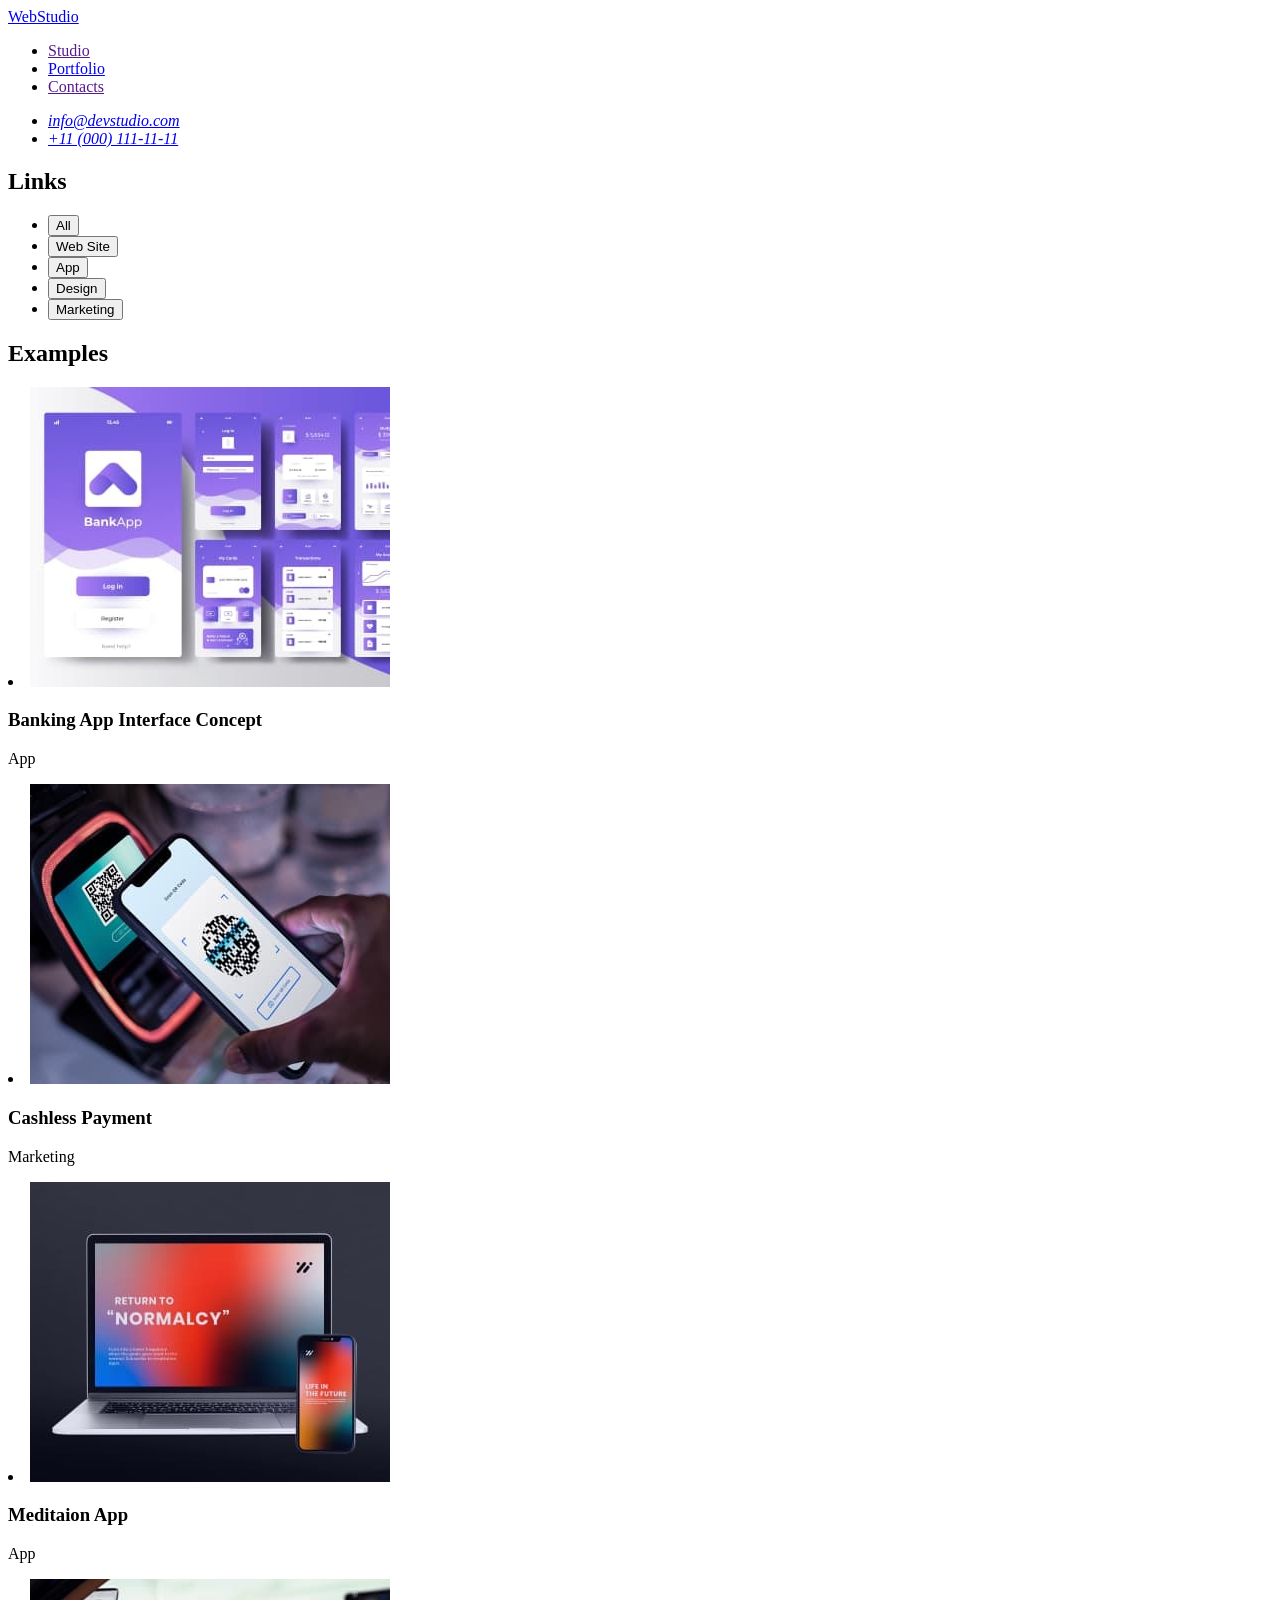
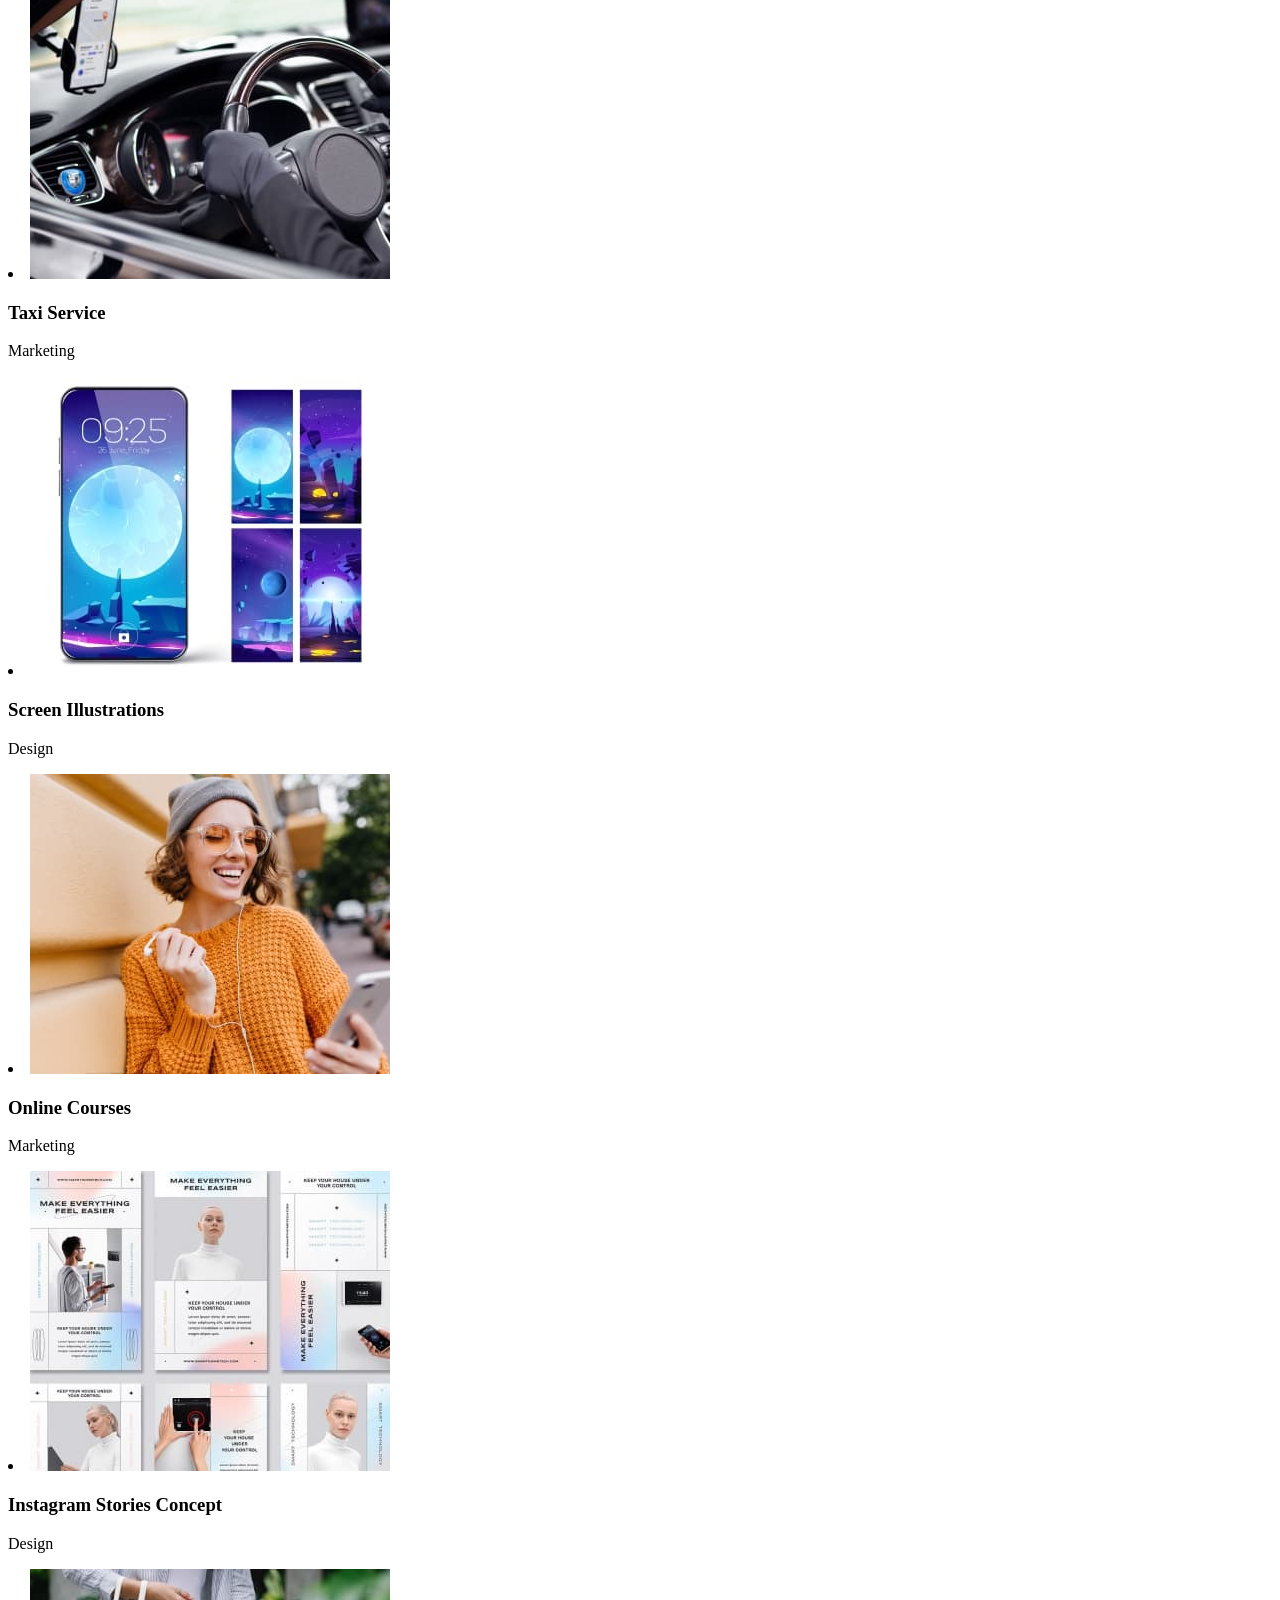
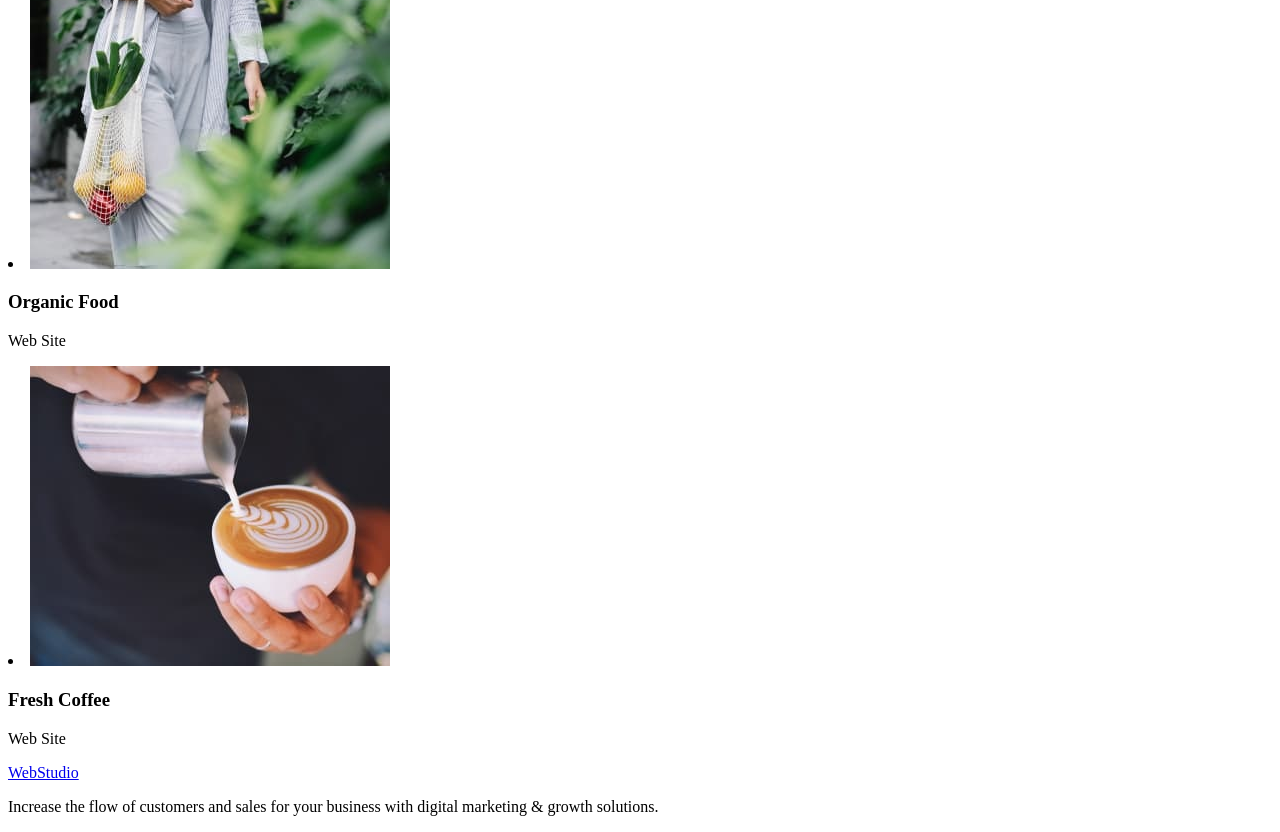
==== portfolio.html @ 3d6e0c57 "htmldone2" ====
<!DOCTYPE html>
<html lang="en">

<head>
    <meta charset="UTF-8">
    <meta http-equiv="X-UA-Compatible" content="IE=edge">
    <meta name="viewport" content="width=device-width, initial-scale=1.0">
    <title>portfolio</title>
    <link rel="stylesheet" href="./css/styles.css">
</head>

<body>
    <header>

        <nav>
            <a href="./index.html">WebStudio</a>
            <ul>
                <li><a href="">Studio</a></li>
                <li><a href="./portfolio.html">Portfolio</a></li>
                <li><a href="">Contacts</a></li>
            </ul>
        </nav>
        <address>
            <ul>
                <li><a href="mailto:info@devstudio.com">info@devstudio.com</a></li>
                <li><a href="tel:+110001111111">+11 (000) 111-11-11</a></li>
            </ul>
        </address>

    </header>

    <main>
        <!-- links  -->
        <section>
            <h1>Links</h1>
            <ul> 
                <li><button type="button">All</button></li>
                <li><button type="button">Web Site</button></li>
                <li><button type="button">App</button></li>
                <li><button type="button">Design</button></li>
                <li><button type="button">Marketing</button></li>


            </ul>
        </section>

        <section>
            <h2>Examples</h2>
            <li><a href=""><img src="./images/portfolio1.jpg" alt="App" width="360"></a>
                <h3>Banking App Interface Concept</h3>
                <p>App</p>
            </li>
            <li><a href=""><img src="./images/portfolio2.jpg" alt="Marketing" width="360"></a>
                <h3>Cashless Payment</h3>
                <p>Marketing</p>

            </li>
            <li><a href=""><img src="./images/portfolio3.jpg" alt="App laptop" width="360"></a>
                <h3>Meditaion App</h3>
                <p>App</p>

            </li>
            <li><a href=""><img src="./images/portfolio4.jpg" alt="Marketing" width="360"></a>
                <h3>Taxi Service</h3>
                <p>Marketing</p>

            </li>
            <li><a href=""><img src="./images/portfolio5.jpg" alt="Design" width="360"></a>
                <h3>Screen Illustrations</h3>
                <p>Design</p>

            </li>
            <li><a href=""><img src="./images/portfolio6.jpg" alt="Marketing" width="360"></a>
                <h3>Online Courses</h3>
                <p>Marketing</p>

            </li>
            <li><a href=""><img src="./images/portfolio7.jpg" alt="Design" width="360"></a>
                <h3>Instagram Stories Concept</h3>
                <p>Design</p>

            </li>
            <li><a href=""><img src="./images/portfolio8.jpg" alt="Web Site" width="360"></a>
                <h3>Organic Food</h3>
                <p>Web Site</p>

            </li>
            <li><a href=""><img src="./images/portfolio9.jpg" alt="Web Site" width="360"></a>
                <h3>Fresh Coffee</h3>
                <p>Web Site</p>

            </li>
        </section>
    </main>
    <footer>
        <a href="./index.html">WebStudio</a>
        <p>Increase the flow of customers and sales for your business with digital marketing & growth solutions.</p>
    </footer>
</body>

</html>
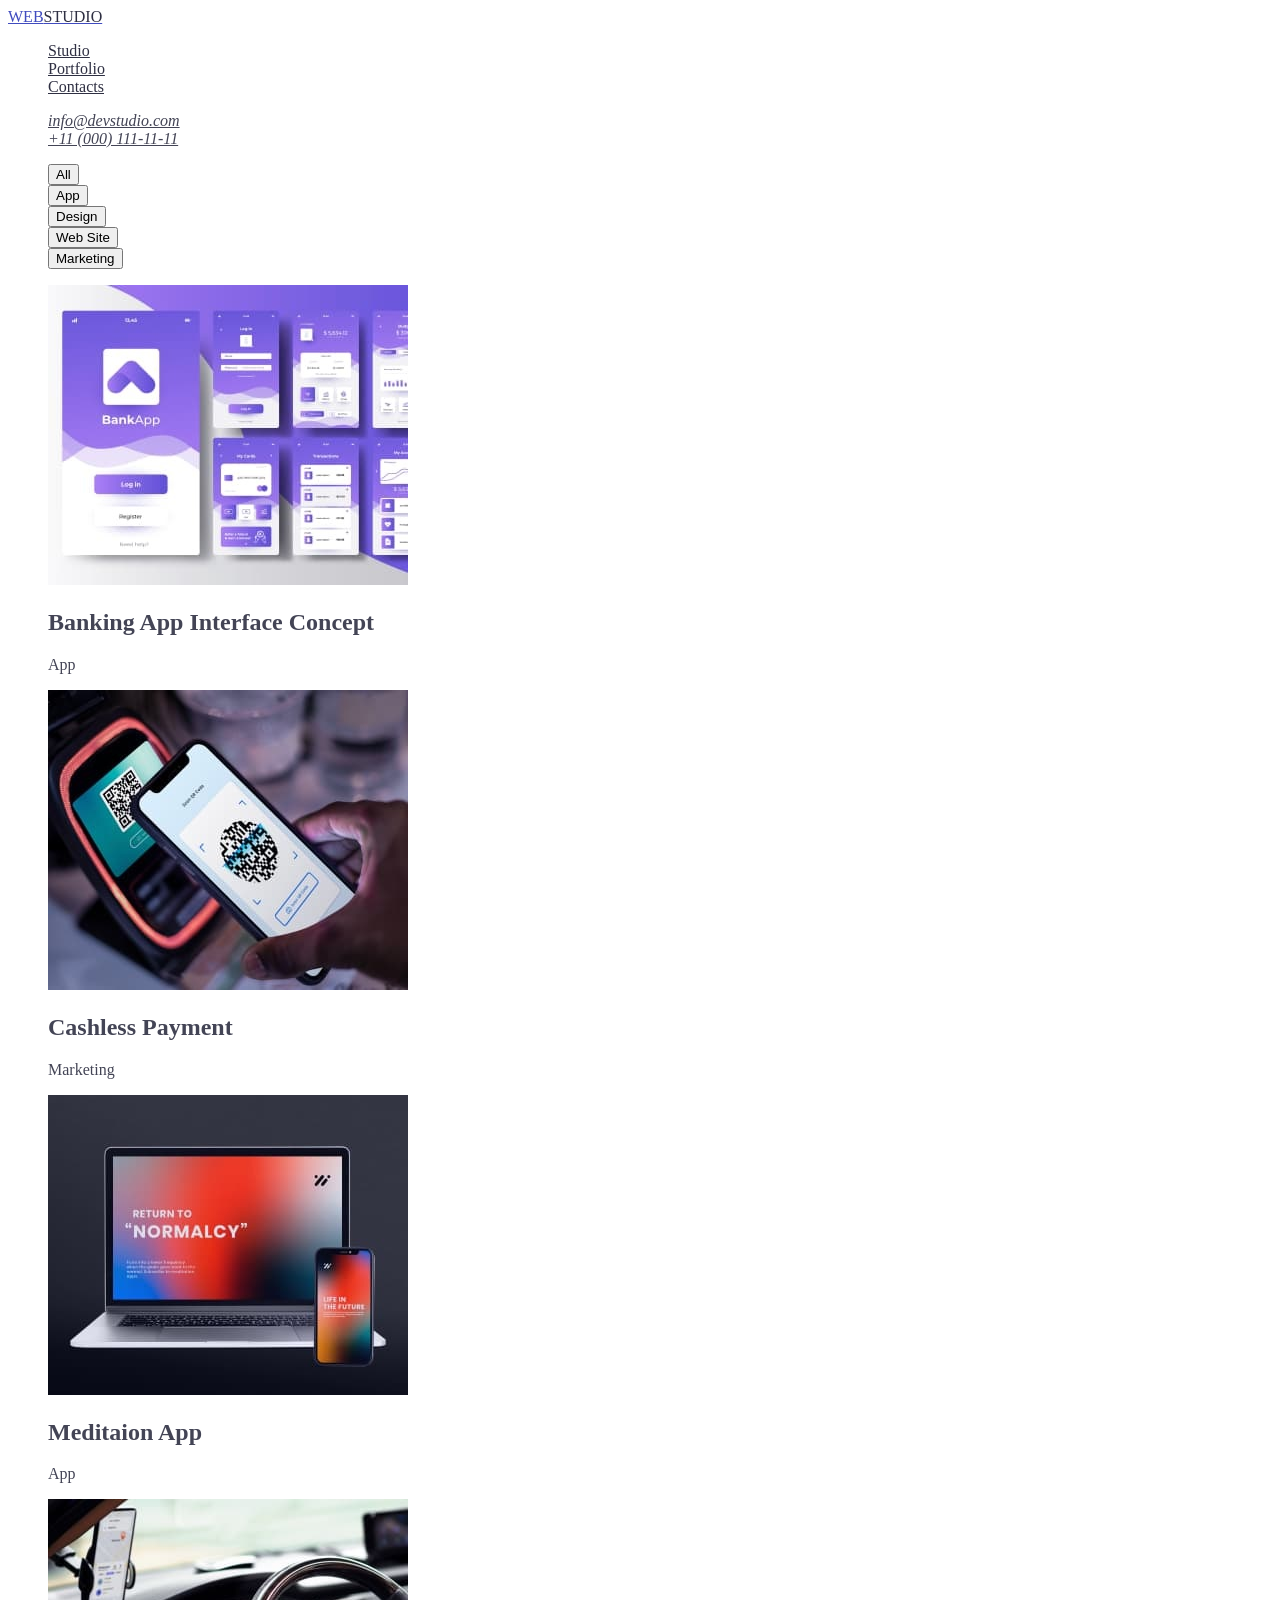
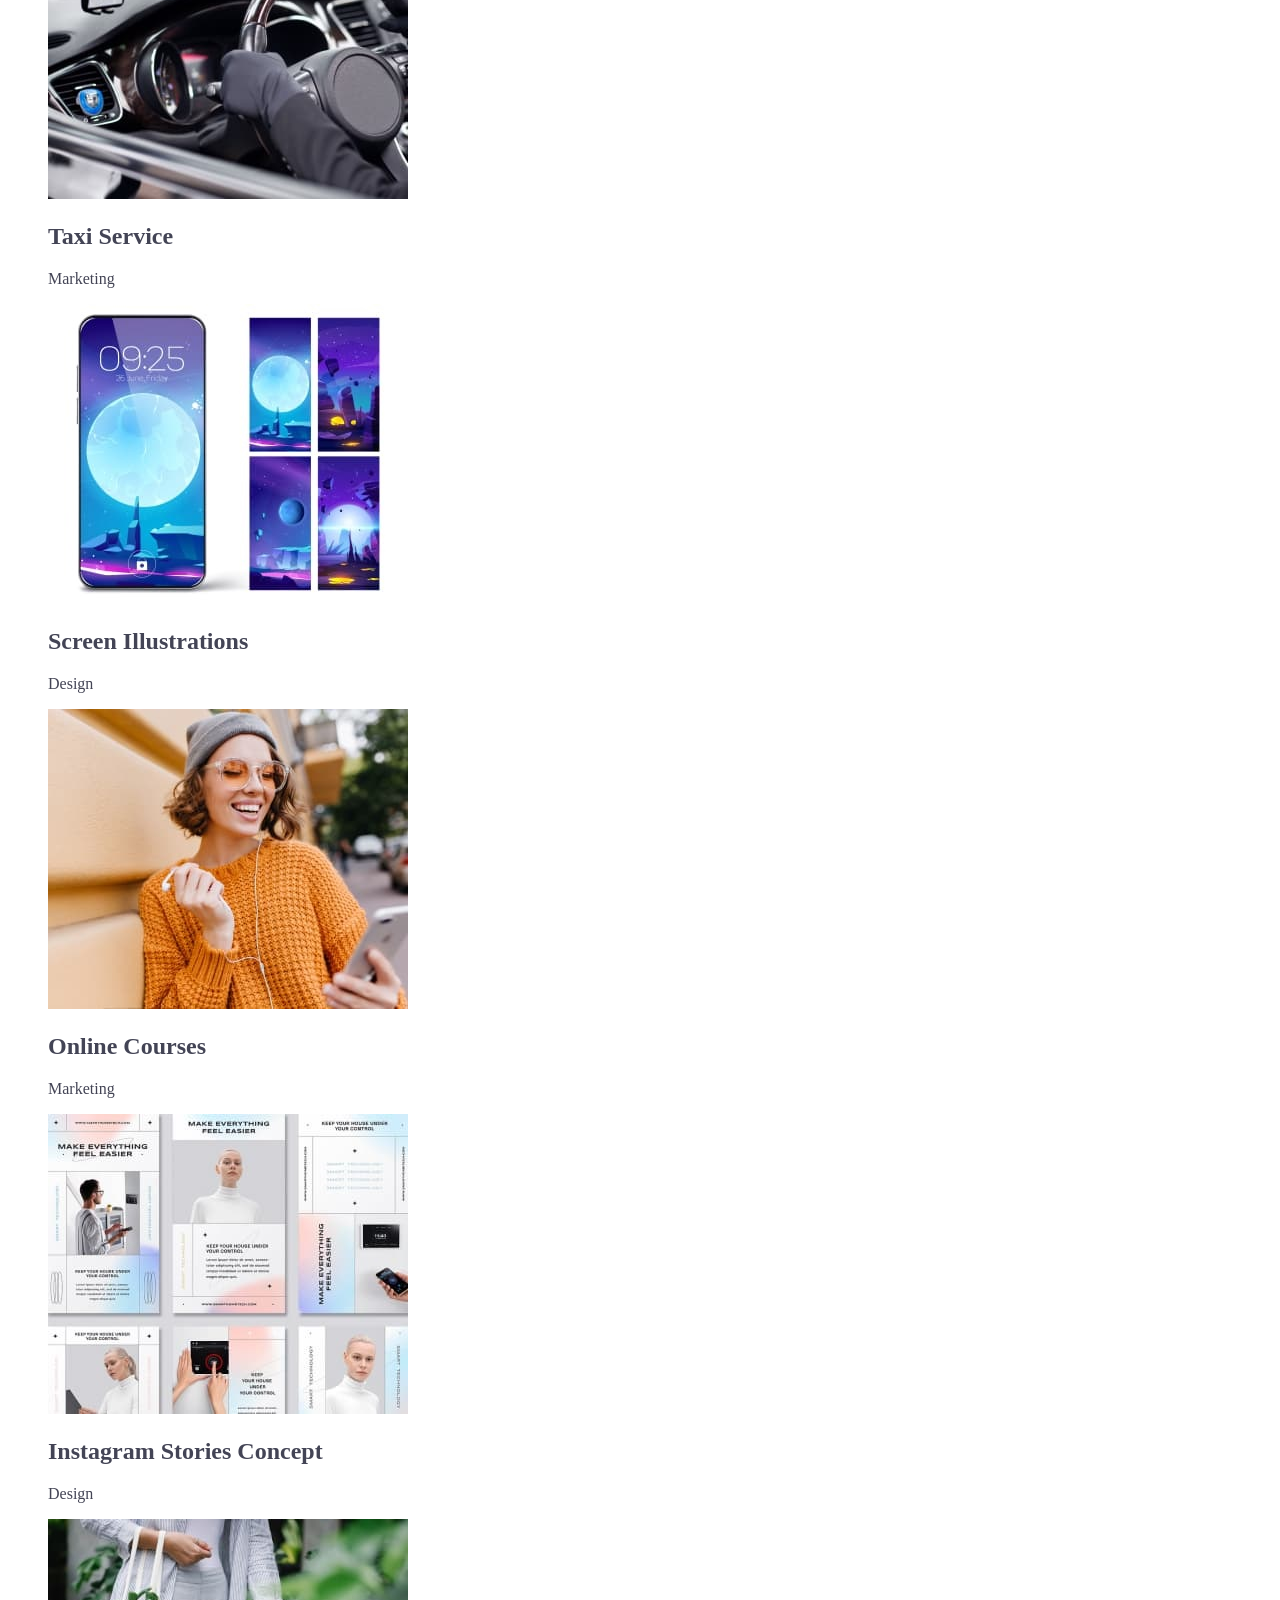
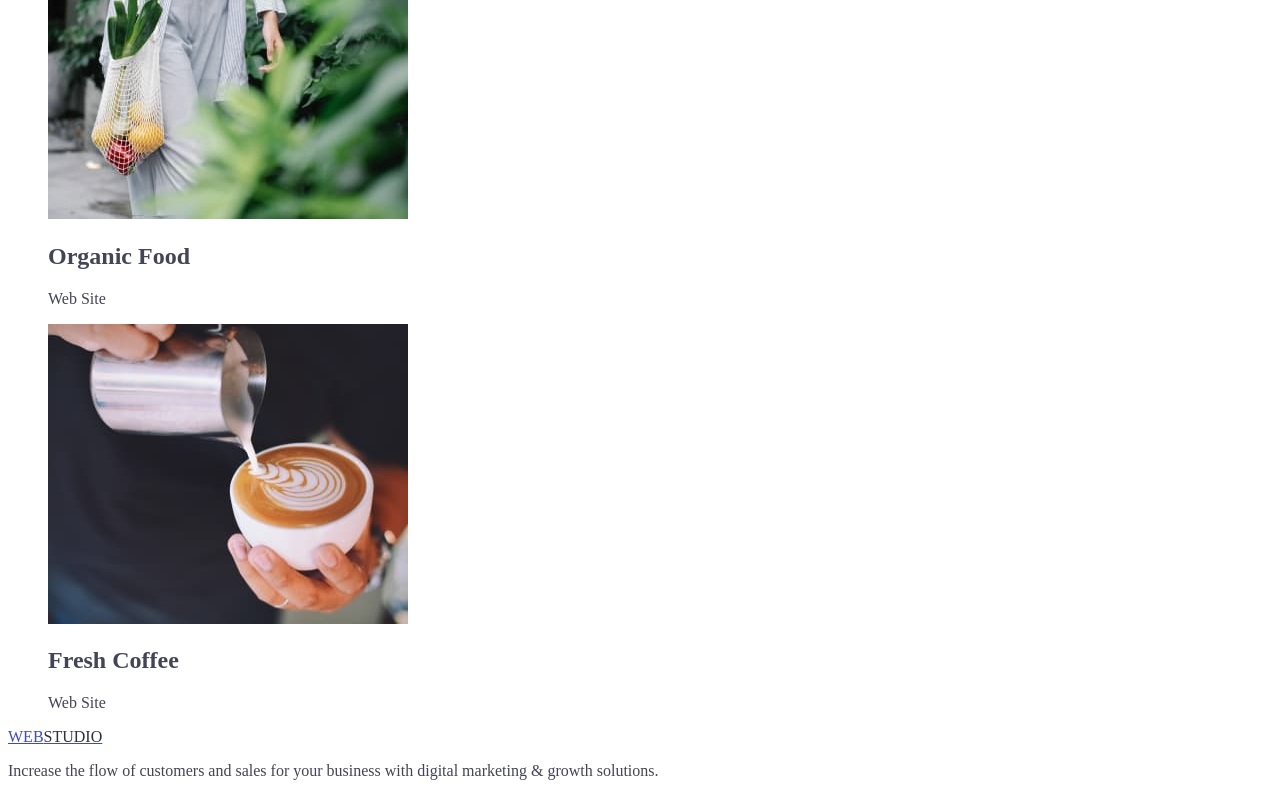
==== commit ed4cdb16: "comit1" ====
--- a/portfolio.html
+++ b/portfolio.html
@@ -12,88 +12,87 @@
 <body>
     <header>
 
-        <nav>
-            <a href="./index.html">WebStudio</a>
-            <ul>
-                <li><a href="">Studio</a></li>
-                <li><a href="./portfolio.html">Portfolio</a></li>
-                <li><a href="">Contacts</a></li>
+        <nav class="navi">
+            <a class="logo" href="./index.html">WEB<span>STUDIO</span> </a>
+            <ul class="navi-item">
+                <li><a class="link" href="">Studio</a></li>
+
+                <li><a class="link" href="./portfolio.html">Portfolio</a></li>
+                <li><a class="link" href="">Contacts</a></li>
             </ul>
         </nav>
-        <address>
+        <address class="nav-adres">
             <ul>
-                <li><a href="mailto:info@devstudio.com">info@devstudio.com</a></li>
-                <li><a href="tel:+110001111111">+11 (000) 111-11-11</a></li>
+                <li><a class="adres" href="mailto:info@devstudio.com">info@devstudio.com</a></li>
+                <li><a class="adres" href="tel:+110001111111">+11 (000) 111-11-11</a></li>
             </ul>
         </address>
 
     </header>
 
     <main>
-        <!-- links  -->
+
         <section>
-            <h1>Links</h1>
-            <ul> 
-                <li><button type="button">All</button></li>
-                <li><button type="button">Web Site</button></li>
-                <li><button type="button">App</button></li>
-                <li><button type="button">Design</button></li>
-                <li><button type="button">Marketing</button></li>
+            <h1 hidden>Links</h1>
+            <ul>
+                <li><button class="buttom" type="button">All</button></li>
+                <li><button class="buttom" type="button">App</button></li>
+                <li><button class="buttom" type="button">Design</button></li>
+                <li><button class="buttom" type="button">Web Site</button></li>
+                <li><button class="buttom" type="button">Marketing</button></li>
+            </ul>
 
 
+
+            <ul>
+                <li><a href=""><img src="./images/portfolio1.jpg" alt="App" width="360"></a>
+                    <h2>Banking App Interface Concept</h2>
+                    <p>App</p>
+                </li>
+                <li><a href=""><img src="./images/portfolio2.jpg" alt="Marketing" width="360"></a>
+                    <h2>Cashless Payment</h2>
+                    <p>Marketing</p>
+
+                </li>
+                <li><a href=""><img src="./images/portfolio3.jpg" alt="App laptop" width="360"></a>
+                    <h2>Meditaion App</h2>
+                    <p>App</p>
+
+                </li>
+                <li><a href=""><img src="./images/portfolio4.jpg" alt="Marketing" width="360"></a>
+                    <h2>Taxi Service</h2>
+                    <p>Marketing</p>
+
+                </li>
+                <li><a href=""><img src="./images/portfolio5.jpg" alt="Design" width="360"></a>
+                    <h2>Screen Illustrations</h2>
+                    <p>Design</p>
+
+                </li>
+                <li><a href=""><img src="./images/portfolio6.jpg" alt="Marketing" width="360"></a>
+                    <h2>Online Courses</h2>
+                    <p>Marketing</p>
+
+                </li>
+                <li><a href=""><img src="./images/portfolio7.jpg" alt="Design" width="360"></a>
+                    <h2>Instagram Stories Concept</h2>
+                    <p>Design</p>
+
+                </li>
+                <li><a href=""><img src="./images/portfolio8.jpg" alt="Web Site" width="360"></a>
+                    <h2>Organic Food</h2>
+                    <p>Web Site</p>
+
+                </li>
+                <li><a href=""><img src="./images/portfolio9.jpg" alt="Web Site" width="360"></a>
+                    <h2>Fresh Coffee</h2>
+                    <p>Web Site</p>
+
+                </li>
             </ul>
-        </section>
-
-        <section>
-            <h2>Examples</h2>
-            <li><a href=""><img src="./images/portfolio1.jpg" alt="App" width="360"></a>
-                <h3>Banking App Interface Concept</h3>
-                <p>App</p>
-            </li>
-            <li><a href=""><img src="./images/portfolio2.jpg" alt="Marketing" width="360"></a>
-                <h3>Cashless Payment</h3>
-                <p>Marketing</p>
-
-            </li>
-            <li><a href=""><img src="./images/portfolio3.jpg" alt="App laptop" width="360"></a>
-                <h3>Meditaion App</h3>
-                <p>App</p>
-
-            </li>
-            <li><a href=""><img src="./images/portfolio4.jpg" alt="Marketing" width="360"></a>
-                <h3>Taxi Service</h3>
-                <p>Marketing</p>
-
-            </li>
-            <li><a href=""><img src="./images/portfolio5.jpg" alt="Design" width="360"></a>
-                <h3>Screen Illustrations</h3>
-                <p>Design</p>
-
-            </li>
-            <li><a href=""><img src="./images/portfolio6.jpg" alt="Marketing" width="360"></a>
-                <h3>Online Courses</h3>
-                <p>Marketing</p>
-
-            </li>
-            <li><a href=""><img src="./images/portfolio7.jpg" alt="Design" width="360"></a>
-                <h3>Instagram Stories Concept</h3>
-                <p>Design</p>
-
-            </li>
-            <li><a href=""><img src="./images/portfolio8.jpg" alt="Web Site" width="360"></a>
-                <h3>Organic Food</h3>
-                <p>Web Site</p>
-
-            </li>
-            <li><a href=""><img src="./images/portfolio9.jpg" alt="Web Site" width="360"></a>
-                <h3>Fresh Coffee</h3>
-                <p>Web Site</p>
-
-            </li>
-        </section>
     </main>
     <footer>
-        <a href="./index.html">WebStudio</a>
+        <a class="logo" href="./index.html">WEB<span>STUDIO</span> </a>
         <p>Increase the flow of customers and sales for your business with digital marketing & growth solutions.</p>
     </footer>
 </body>
--- a/css/styles.css
+++ b/css/styles.css
@@ -0,0 +1,34 @@
+/* <!-- цвет синий главный #404BBF --> */
+/* цвет черный главный #2E2F42 */
+
+body{
+    color: #434455;
+}
+.link {
+    color: #2E2F42;
+}
+.link:hover,
+.link:focus {
+    color:  #4D5AE5;
+}
+li {
+    list-style-type: none;
+}
+.adres:hover,
+.adres:focus{
+    color: #4D5AE5;
+}
+.adres{
+    color: #434455;
+}
+span{
+    color: #2E2F42;
+}
+.logo{
+    color: #404BBF;
+}
+
+.buttom:focus{
+    color: #4D5AE5;
+    cursor: pointer;
+}
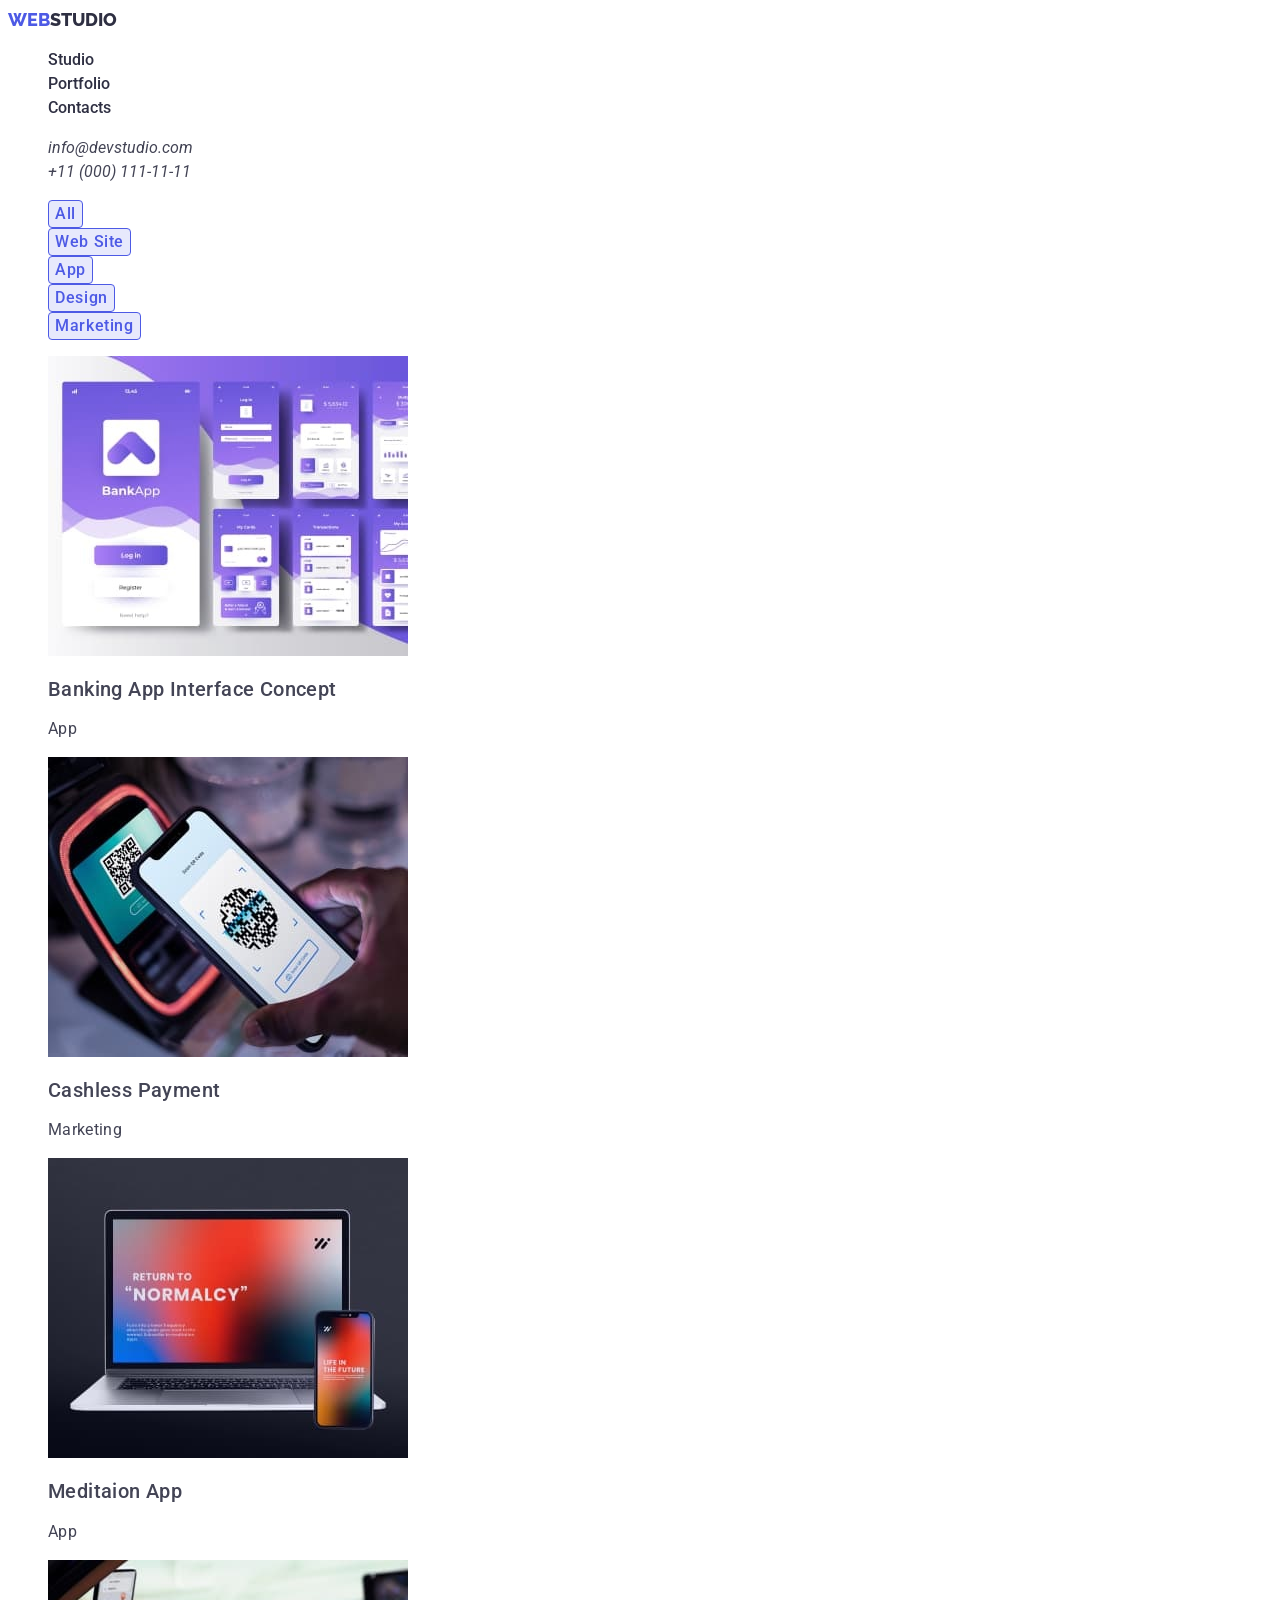
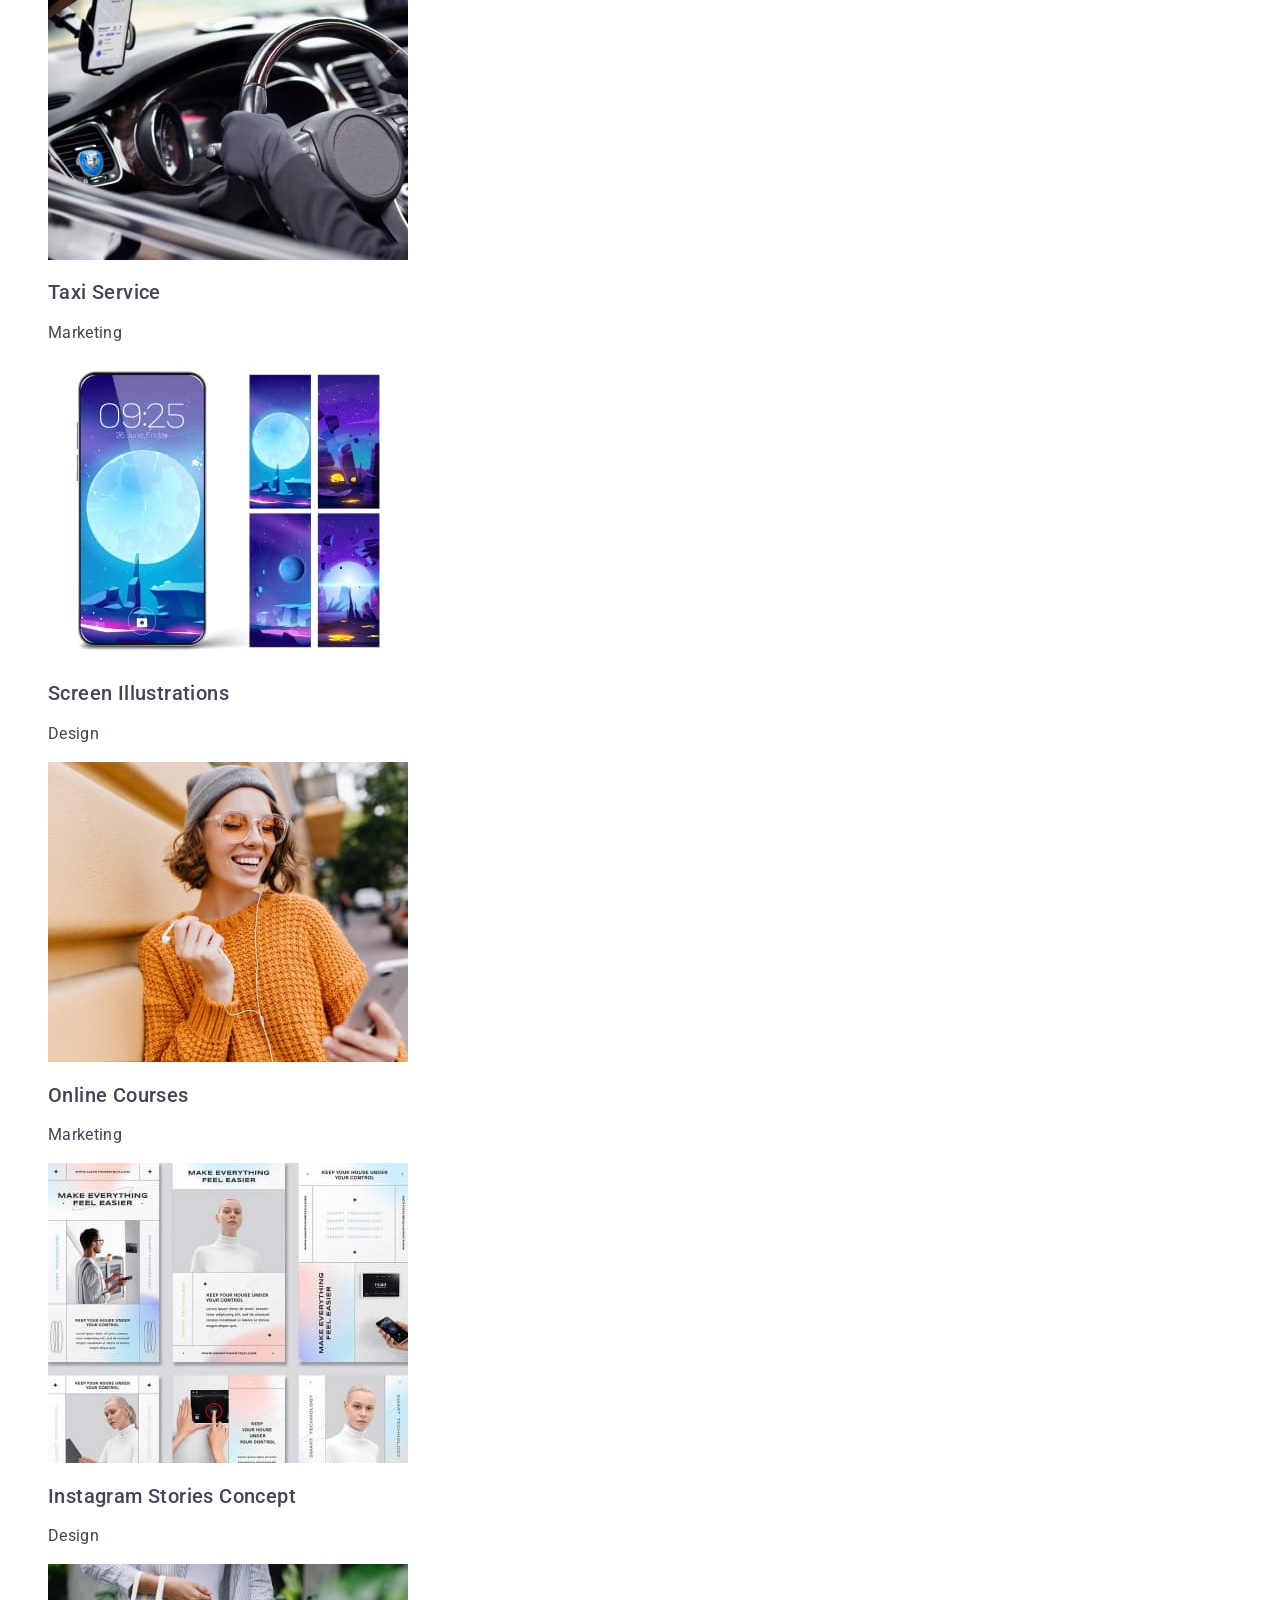
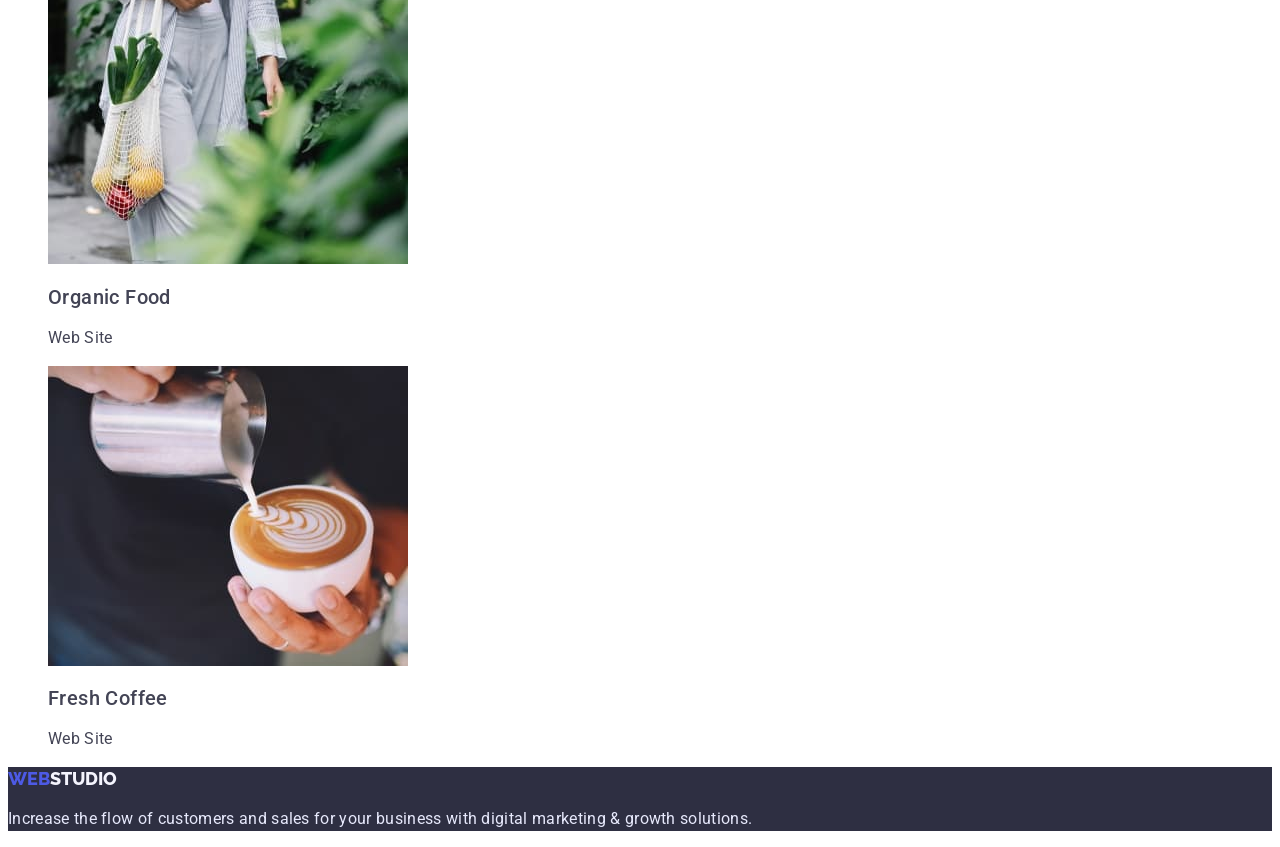
==== commit f471b677: "com2" ====
--- a/portfolio.html
+++ b/portfolio.html
@@ -6,94 +6,103 @@
     <meta http-equiv="X-UA-Compatible" content="IE=edge">
     <meta name="viewport" content="width=device-width, initial-scale=1.0">
     <title>portfolio</title>
+    <link rel="preconnect" href="https://fonts.googleapis.com">
+    <link rel="preconnect" href="https://fonts.gstatic.com" crossorigin>
+    <link
+        href="https://fonts.googleapis.com/css2?family=Raleway:wght@800&family=Roboto:wght@400;500;700;900&display=swap"
+        rel="stylesheet">
     <link rel="stylesheet" href="./css/styles.css">
 </head>
 
 <body>
-    <header>
+    <!-- Хедер -->
+    <header class="header">
+        <nav class="header-navigation">
+            <a href="./index.html" class="header-logo link">Web<span class="header-span">Studio</span> </a>
+            <ul class="header-list list">
+                <li class="header-item"><a href="" class="header-link link">Studio</a></li>
 
-        <nav class="navi">
-            <a class="logo" href="./index.html">WEB<span>STUDIO</span> </a>
-            <ul class="navi-item">
-                <li><a class="link" href="">Studio</a></li>
-
-                <li><a class="link" href="./portfolio.html">Portfolio</a></li>
-                <li><a class="link" href="">Contacts</a></li>
+                <li class="header-item"><a href="./portfolio.html" class="header-link link">Portfolio</a></li>
+                <li class="header-item"><a href="" class="header-link link">Contacts</a></li>
             </ul>
         </nav>
-        <address class="nav-adres">
-            <ul>
-                <li><a class="adres" href="mailto:info@devstudio.com">info@devstudio.com</a></li>
-                <li><a class="adres" href="tel:+110001111111">+11 (000) 111-11-11</a></li>
+        <address class="address">
+            <ul class="address-list list">
+                <li class="address-item"><a class="address-link link"
+                        href="mailto:info@devstudio.com">info@devstudio.com</a></li>
+                <li class="address-item"><a class="address-link link" href="tel:+110001111111">+11 (000) 111-11-11</a>
+                </li>
             </ul>
         </address>
 
     </header>
+    <!-- контэнт -->
+    <main class="main">
 
-    <main>
 
-        <section>
-            <h1 hidden>Links</h1>
-            <ul>
-                <li><button class="buttom" type="button">All</button></li>
-                <li><button class="buttom" type="button">App</button></li>
-                <li><button class="buttom" type="button">Design</button></li>
-                <li><button class="buttom" type="button">Web Site</button></li>
-                <li><button class="buttom" type="button">Marketing</button></li>
-            </ul>
+        <h1 hidden>Filtr</h1>
+        <ul class="filtr-list list">
+            <li class="filtr-item"><button type="button" class="filtr-btm">All</butto></li>
+            <li class="filtr-item"><button type="button" class="filtr-btm">Web Site</button></li>
+            <li class="filtr-item"><button type="button" class="filtr-btm">App</button></li>
+            <li class="filtr-item"><button type="button" class="filtr-btm">Design</button></li>
+            <li class="filtr-item"><button type="button" class="filtr-btm">Marketing</button></li>
+        </ul>
 
 
 
-            <ul>
-                <li><a href=""><img src="./images/portfolio1.jpg" alt="App" width="360"></a>
-                    <h2>Banking App Interface Concept</h2>
-                    <p>App</p>
-                </li>
-                <li><a href=""><img src="./images/portfolio2.jpg" alt="Marketing" width="360"></a>
-                    <h2>Cashless Payment</h2>
-                    <p>Marketing</p>
+        <ul class="features list">
+            <li class="features-item"><a href=""><img src="./images/portfolio1.jpg" alt="App" width="360"></a>
+                <h2 class="features-hover">Banking App Interface Concept</h2>
+                <p class="features-meta">App</p>
+            </li>
+            <li class="features-item"><a href=""><img src="./images/portfolio2.jpg" alt="Marketing" width="360"></a>
+                <h2 class="features-hover">Cashless Payment</h2>
+                <p class="features-meta">Marketing</p>
 
-                </li>
-                <li><a href=""><img src="./images/portfolio3.jpg" alt="App laptop" width="360"></a>
-                    <h2>Meditaion App</h2>
-                    <p>App</p>
+            </li>
+            <li class="features-item"><a href=""><img src="./images/portfolio3.jpg" alt="App laptop" width="360"></a>
+                <h2 class="features-hover">Meditaion App</h2>
+                <p class="features-meta">App</p>
 
-                </li>
-                <li><a href=""><img src="./images/portfolio4.jpg" alt="Marketing" width="360"></a>
-                    <h2>Taxi Service</h2>
-                    <p>Marketing</p>
+            </li>
+            <li class="features-item"><a href=""><img src="./images/portfolio4.jpg" alt="Marketing" width="360"></a>
+                <h2 class="features-hover">Taxi Service</h2>
+                <p class="features-meta">Marketing</p>
 
-                </li>
-                <li><a href=""><img src="./images/portfolio5.jpg" alt="Design" width="360"></a>
-                    <h2>Screen Illustrations</h2>
-                    <p>Design</p>
+            </li>
+            <li class="features-item"><a href=""><img src="./images/portfolio5.jpg" alt="Design" width="360"></a>
+                <h2 class="features-hover">Screen Illustrations</h2>
+                <p class="features-meta">Design</p>
 
-                </li>
-                <li><a href=""><img src="./images/portfolio6.jpg" alt="Marketing" width="360"></a>
-                    <h2>Online Courses</h2>
-                    <p>Marketing</p>
+            </li>
+            <li class="features-item"><a href=""><img src="./images/portfolio6.jpg" alt="Marketing" width="360"></a>
+                <h2 class="features-hover">Online Courses</h2>
+                <p class="features-meta">Marketing</p>
 
-                </li>
-                <li><a href=""><img src="./images/portfolio7.jpg" alt="Design" width="360"></a>
-                    <h2>Instagram Stories Concept</h2>
-                    <p>Design</p>
+            </li>
+            <li class="features-item"><a href=""><img src="./images/portfolio7.jpg" alt="Design" width="360"></a>
+                <h2 class="features-hover">Instagram Stories Concept</h2>
+                <p class="features-meta">Design</p>
 
-                </li>
-                <li><a href=""><img src="./images/portfolio8.jpg" alt="Web Site" width="360"></a>
-                    <h2>Organic Food</h2>
-                    <p>Web Site</p>
+            </li>
+            <li class="features-item"><a href=""><img src="./images/portfolio8.jpg" alt="Web Site" width="360"></a>
+                <h2 class="features-hover">Organic Food</h2>
+                <p class="features-meta">Web Site</p>
 
-                </li>
-                <li><a href=""><img src="./images/portfolio9.jpg" alt="Web Site" width="360"></a>
-                    <h2>Fresh Coffee</h2>
-                    <p>Web Site</p>
+            </li>
+            <li class="features-item"><a href=""><img src="./images/portfolio9.jpg" alt="Web Site" width="360"></a>
+                <h2 class="features-hover">Fresh Coffee</h2>
+                <p class="features-meta">Web Site</p>
 
-                </li>
-            </ul>
+            </li>
+        </ul>
     </main>
-    <footer>
-        <a class="logo" href="./index.html">WEB<span>STUDIO</span> </a>
-        <p>Increase the flow of customers and sales for your business with digital marketing & growth solutions.</p>
+    <!-- подвал -->
+    <footer class="footer">
+        <a href="./index.html" class="footer-logo link">Web<span class="footer-span">Studio</span> </a>
+        <p class="footer-meta">Increase the flow of customers and sales for your business with digital marketing &
+            growth solutions.</p>
     </footer>
 </body>
 
--- a/css/styles.css
+++ b/css/styles.css
@@ -1,34 +1,142 @@
-/* <!-- цвет синий главный #404BBF --> */
-/* цвет черный главный #2E2F42 */
-
-body{
+body {
+    font-family: 'Raleway', sans-serif;
+    font-family: 'Roboto', sans-serif;
     color: #434455;
-}
-.link {
-    color: #2E2F42;
-}
-.link:hover,
-.link:focus {
-    color:  #4D5AE5;
-}
-li {
-    list-style-type: none;
-}
-.adres:hover,
-.adres:focus{
-    color: #4D5AE5;
-}
-.adres{
-    color: #434455;
-}
-span{
-    color: #2E2F42;
-}
-.logo{
-    color: #404BBF;
+    background-color: #FFFFFF;
 }
 
-.buttom:focus{
-    color: #4D5AE5;
+
+:root {
+    --Primary-Brand: #4D5AE5;
+    --Pressed-state: #404BBF;
+    --Dark: #2E2F42;
+    --cloud: #F4F4FD;
+
+}
+.list{
+    list-style: none;
+}
+.link{
+    text-decoration: none;
+}
+
+
+.header {}
+
+.header-navigation {}
+
+.header-logo {
+    text-transform: uppercase;
+    color: var(--Primary-Brand);
+    font-family: 'Raleway';
+
+    font-weight: 800;
+    font-size: 18px;
+    line-height: 24px;
+}
+
+.header-span {
+    color: var(--Dark);
+}
+
+.header-list {}
+
+.header-item {}
+
+.header-link:hover,
+.header-link:focus {
+    color: var(--Pressed-state);
+}
+
+.header-link {
+    color: var(--Dark);
+    font-weight: 500;
+    font-size: 16px;
+    line-height: 24px;
+}
+
+.address {}
+
+.address-list {}
+
+.address-item {}
+
+.address-link {
+    color: #434455;
+    font-weight: 400;
+    font-size: 16px;
+    line-height: 24px;
+}
+
+.address-link:hover,
+.address-link:focus {
+    color: var(--Pressed-state);
+}
+/* контэнт */
+.main {
+}
+.filtr {
+}
+.filtr-list {
+}
+.filtr-btm {
+    font-family: 'Roboto';
+    font-style: normal;
+    font-weight: 500;
+    font-size: 16px;
+    line-height: 24px;
+    display: flex;
+    align-items: center;
+    text-align: center;
+    letter-spacing: 0.04em;
+    color: var(--Primary-Brand);
+    background-color: #E7E9FC;
     cursor: pointer;
+    border: 1px solid;
+    border-radius: 4px;
+   
+
 }
+.filtr-btm:hover,
+.filtr-btm:focus {
+    background-color: #404BBF;
+    color:#FFFFFF
+}
+.features-hover{
+    font-style: normal;
+    font-weight: 500;
+    font-size: 20px;
+    line-height: 24px;  
+    letter-spacing: 0.02em;
+    }
+.features-meta{
+font-style: normal;
+font-weight: 400;
+font-size: 16px;
+line-height: 24px;
+letter-spacing: 0.02em;
+}    
+/* подвал */
+.footer {
+    background-color: var(--Dark);
+}
+.footer-logo {
+    text-transform: uppercase;
+    color: var(--Primary-Brand);
+    font-family: 'Raleway';
+
+    font-weight: 800;
+    font-size: 18px;
+    line-height: 24px;
+}
+.footer-span {
+    color: var(--cloud);
+}
+.footer-meta {
+font-style: normal;
+font-weight: 400;
+font-size: 16px;
+line-height: 24px;
+letter-spacing: 0.02em;
+color: #E7E9FC;
+}
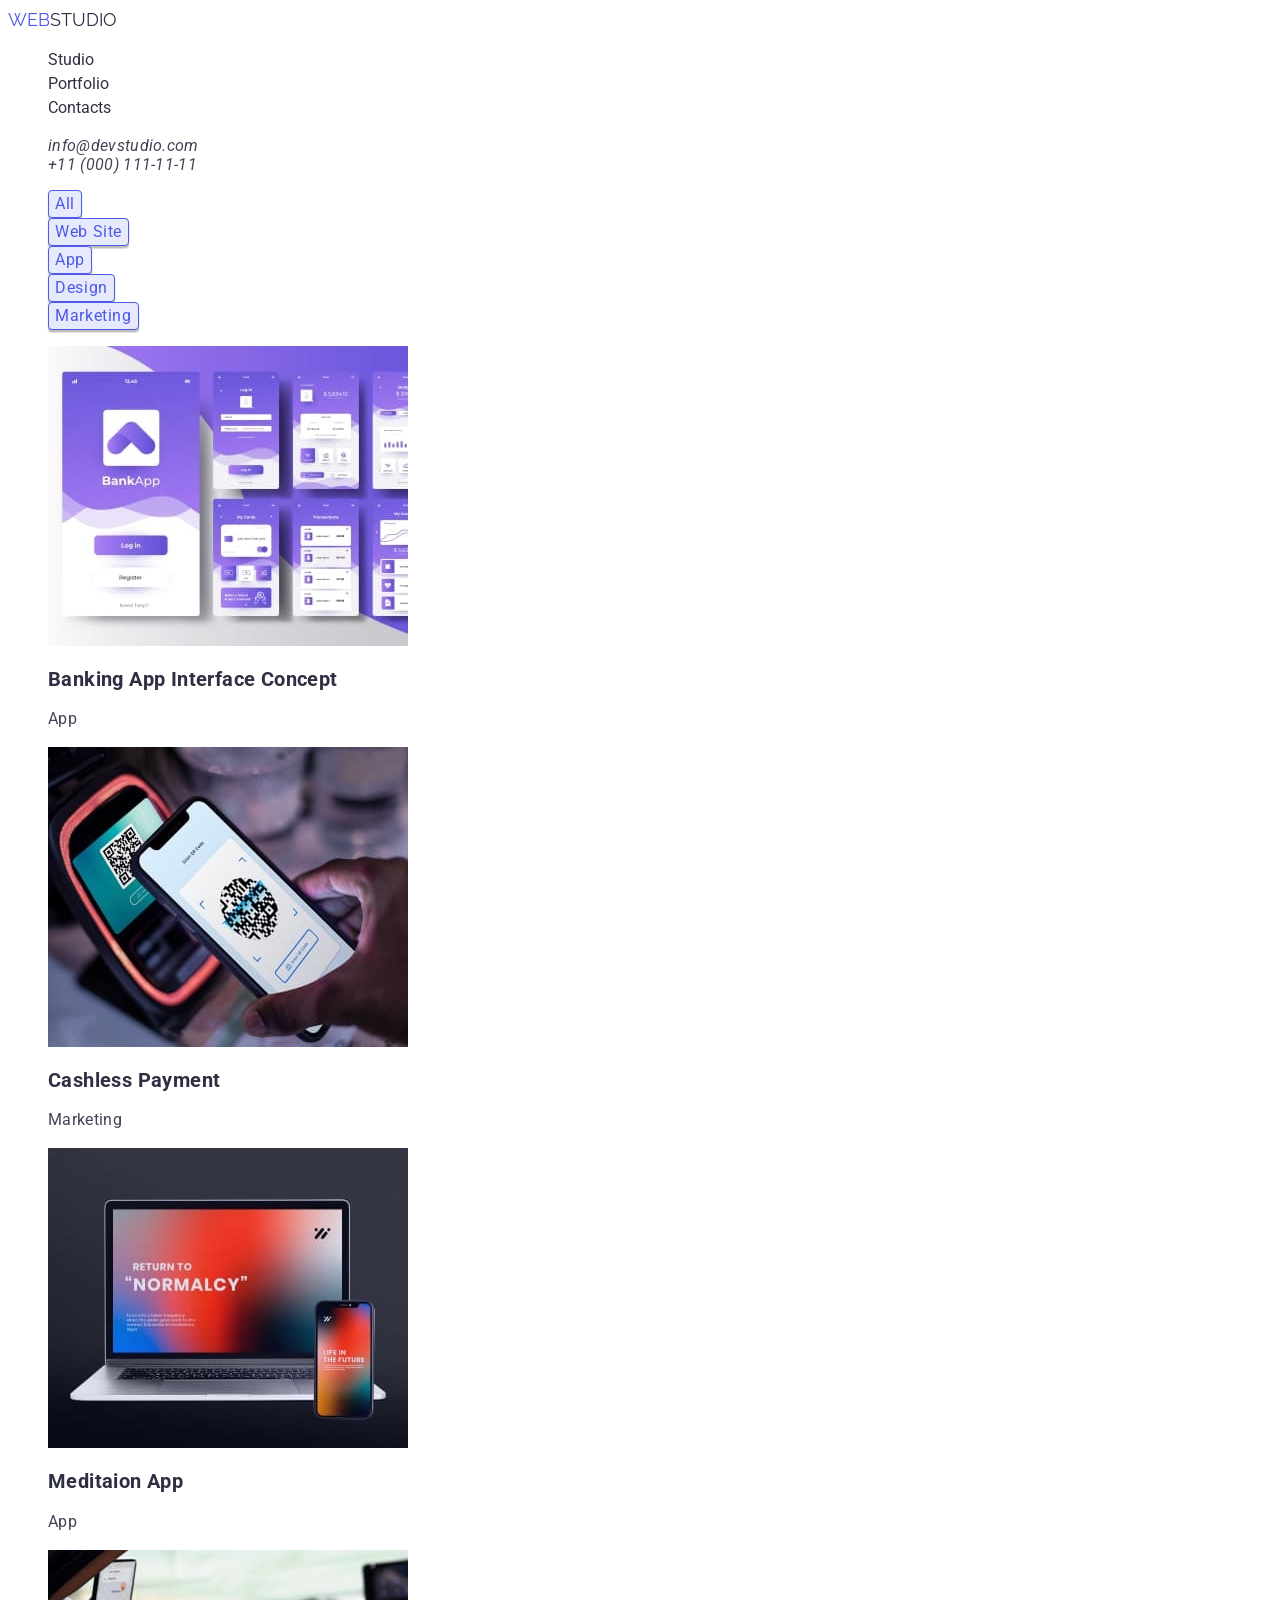
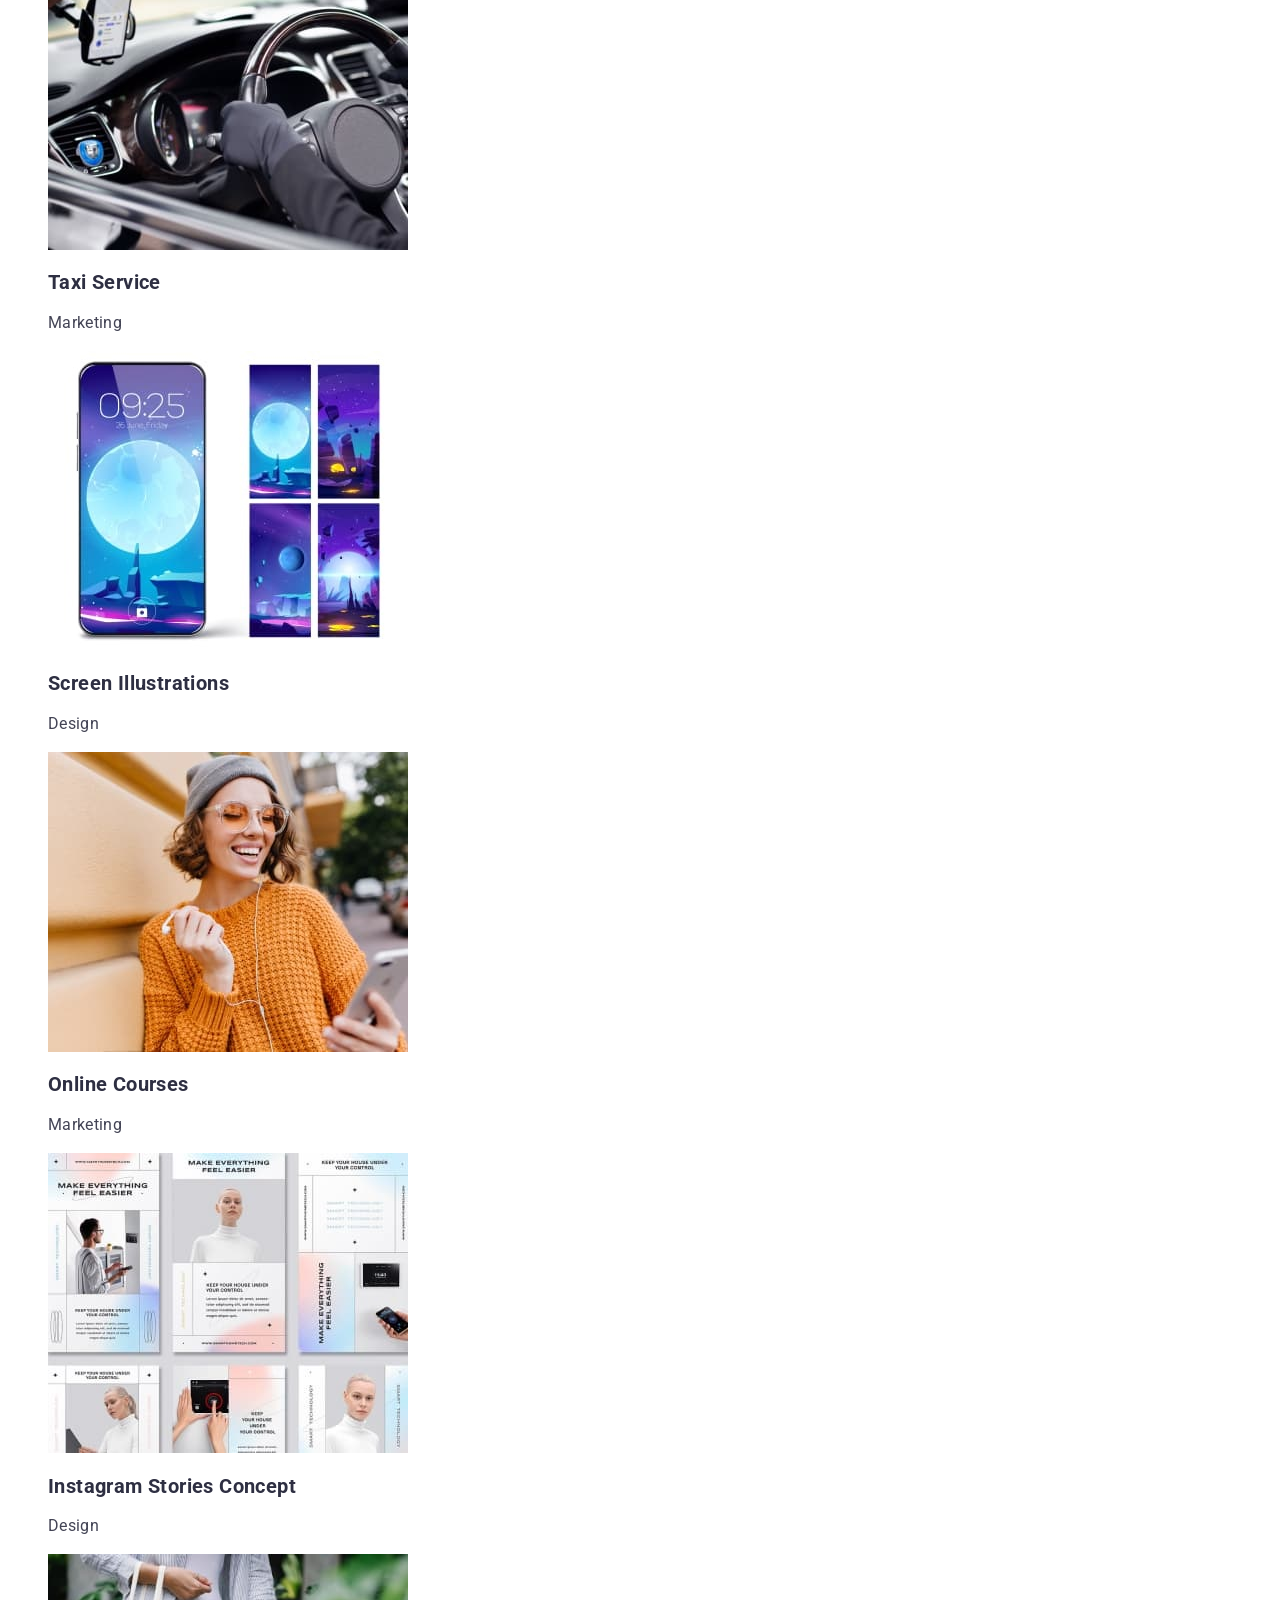
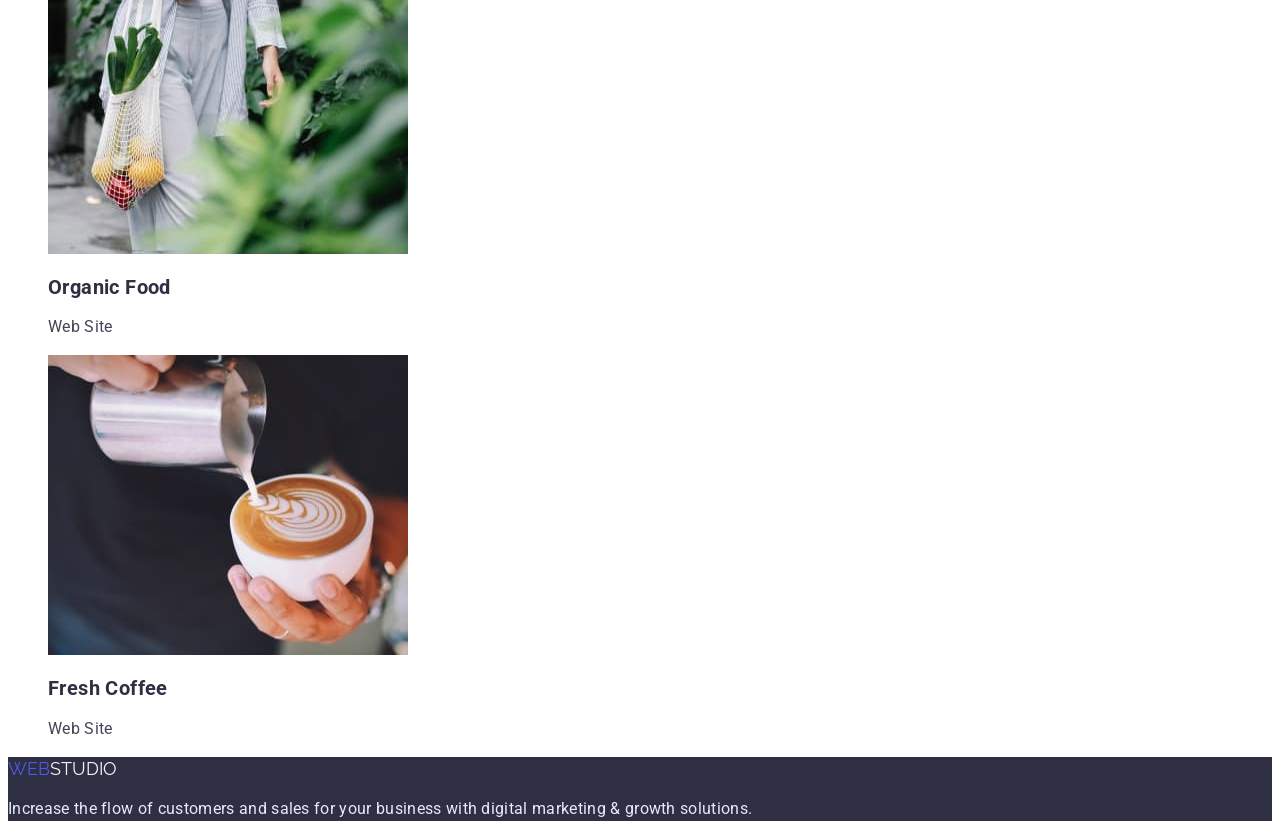
==== commit 45447d67: "lol" ====
--- a/portfolio.html
+++ b/portfolio.html
@@ -8,9 +8,7 @@
     <title>portfolio</title>
     <link rel="preconnect" href="https://fonts.googleapis.com">
     <link rel="preconnect" href="https://fonts.gstatic.com" crossorigin>
-    <link
-        href="https://fonts.googleapis.com/css2?family=Raleway:wght@800&family=Roboto:wght@400;500;700;900&display=swap"
-        rel="stylesheet">
+    <link href="https://fonts.googleapis.com/css2?family=Raleway:wght@800&family=Roboto:wght@400;500;700;900&display=swap" rel="stylesheet">
     <link rel="stylesheet" href="./css/styles.css">
 </head>
 
@@ -28,8 +26,7 @@
         </nav>
         <address class="address">
             <ul class="address-list list">
-                <li class="address-item"><a class="address-link link"
-                        href="mailto:info@devstudio.com">info@devstudio.com</a></li>
+                <li class="address-item"><a class="address-link link" href="mailto:info@devstudio.com">info@devstudio.com</a></li>
                 <li class="address-item"><a class="address-link link" href="tel:+110001111111">+11 (000) 111-11-11</a>
                 </li>
             </ul>
@@ -42,13 +39,14 @@
 
         <h1 hidden>Filtr</h1>
         <ul class="filtr-list list">
-            <li class="filtr-item"><button type="button" class="filtr-btm">All</butto></li>
+            <li class="filtr-item"><button type="button" class="filtr-btm">All</butto>
+            </li>
             <li class="filtr-item"><button type="button" class="filtr-btm">Web Site</button></li>
             <li class="filtr-item"><button type="button" class="filtr-btm">App</button></li>
             <li class="filtr-item"><button type="button" class="filtr-btm">Design</button></li>
             <li class="filtr-item"><button type="button" class="filtr-btm">Marketing</button></li>
         </ul>
-
+       
 
 
         <ul class="features list">
--- a/css/styles.css
+++ b/css/styles.css
@@ -1,8 +1,8 @@
 body {
     font-family: 'Raleway', sans-serif;
-    font-family: 'Roboto', sans-serif;
-    color: #434455;
-    background-color: #FFFFFF;
+    font-family: "Roboto", sans-serif;
+    color: var(--color-text);
+    background-color: var(--background-white);
 }
 
 
@@ -11,15 +11,21 @@
     --Pressed-state: #404BBF;
     --Dark: #2E2F42;
     --cloud: #F4F4FD;
-
-}
-.list{
+    --Accent: #E7E9FC;
+    --color-text: #434455;
+    --background-white: #FFFFFF;
+
+}
+
+.list {
     list-style: none;
 }
-.link{
+
+.link {
     text-decoration: none;
 }
 
+/* хедер */
 
 .header {}
 
@@ -29,10 +35,8 @@
     text-transform: uppercase;
     color: var(--Primary-Brand);
     font-family: 'Raleway';
-
-    font-weight: 800;
     font-size: 18px;
-    line-height: 24px;
+    line-height: 1.33;
 }
 
 .header-span {
@@ -41,7 +45,9 @@
 
 .header-list {}
 
-.header-item {}
+.header-item {
+    
+}
 
 .header-link:hover,
 .header-link:focus {
@@ -50,9 +56,8 @@
 
 .header-link {
     color: var(--Dark);
-    font-weight: 500;
-    font-size: 16px;
-    line-height: 24px;
+    font-size: 16px;
+    line-height: 1.5;
 }
 
 .address {}
@@ -62,81 +67,155 @@
 .address-item {}
 
 .address-link {
-    color: #434455;
-    font-weight: 400;
-    font-size: 16px;
-    line-height: 24px;
+    color: var(--color-text);
+    font-size: 16px;
+    line-height: 1,5;
+    letter-spacing: 0.02em; 
+    cursor: default;
 }
 
 .address-link:hover,
 .address-link:focus {
     color: var(--Pressed-state);
 }
-/* контэнт */
-.main {
-}
-.filtr {
-}
-.filtr-list {
-}
+/* hero */
+.hero {
+    background-color: #2E2F42;
+}
+.hero-hover{
+font-size: 56px;
+line-height: 1.1;
+color: var(--background-white);
+}
+.hero-btm{
+cursor: pointer;
+font-size: 16px;
+line-height: 1.5;
+color: var(--background-white);
+background-color: var(--Primary-Brand);
+box-shadow: 0px 4px 4px rgba(0, 0, 0, 0.15);
+border-radius: 4px;
+
+}
+.hero-btm:hover,
+.hero-btm:focus{
+    background-color: var(--Pressed-state);
+    color: var(--background-white);
+}
+
+/* контэнт 👽 */
+.main {}
+
+.filtr {}
+
+.filtr-list {}
+
 .filtr-btm {
     font-family: 'Roboto';
-    font-style: normal;
-    font-weight: 500;
-    font-size: 16px;
-    line-height: 24px;
+    font-size: 16px;
+    line-height: 1.5;
     display: flex;
     align-items: center;
     text-align: center;
     letter-spacing: 0.04em;
     color: var(--Primary-Brand);
-    background-color: #E7E9FC;
+    background-color: var(--Accent);
     cursor: pointer;
     border: 1px solid;
     border-radius: 4px;
-   
-
-}
+    box-shadow: 0px 3px 1px rgba(0, 0, 0, 0.1), 0px 2px 1px rgba(0, 0, 0, 0.08), 0px 2px 2px rgba(0, 0, 0, 0.12);
+
+
+}
+
 .filtr-btm:hover,
 .filtr-btm:focus {
-    background-color: #404BBF;
-    color:#FFFFFF
-}
-.features-hover{
-    font-style: normal;
-    font-weight: 500;
+    background-color: var(--Pressed-state);
+    color: var(--background-white)
+}
+
+
+.features-hover {  
+    color: var(--Dark);
+    
     font-size: 20px;
-    line-height: 24px;  
+    line-height: 1.2;
     letter-spacing: 0.02em;
-    }
-.features-meta{
-font-style: normal;
-font-weight: 400;
-font-size: 16px;
-line-height: 24px;
-letter-spacing: 0.02em;
-}    
+}
+
+.features-meta {
+
+   
+    font-size: 16px;
+    line-height: 1.5;
+    letter-spacing: 0.02em;
+}
+
 /* подвал */
 .footer {
     background-color: var(--Dark);
 }
+
 .footer-logo {
     text-transform: uppercase;
     color: var(--Primary-Brand);
     font-family: 'Raleway';
 
-    font-weight: 800;
+  
     font-size: 18px;
-    line-height: 24px;
-}
+    line-height: 1.33;
+}
+
 .footer-span {
     color: var(--cloud);
 }
+
 .footer-meta {
-font-style: normal;
+
+    font-weight: 400;
+    font-size: 16px;
+    line-height: 1.5;
+    letter-spacing: 0.02em;
+    color: var(--Accent);
+}
+.container {
+}
+.container-hover {
+font-size: 36px;
+line-height: 1.1;
+letter-spacing: 0.02em;
+text-transform: capitalize;
+color: var(--Dark);
+}
+.container-list {
+}
+.container-item {
+}
+.team{
+    background-color: var(--cloud);
+
+}
+.team-hover {
+font-weight: 700;
+font-size: 36px;
+line-height: 1.1;
+color: var(--Dark);
+}
+.team-list {
+    
+}
+.team-item {
+    background: var(--background-white);
+    
+}
+.team-subtitle {
+font-weight: 500;
+font-size: 20px;
+line-height: 1.2;
+color: var(--Dark);
+}
+.team-text {
 font-weight: 400;
 font-size: 16px;
-line-height: 24px;
-letter-spacing: 0.02em;
-color: #E7E9FC;
+line-height: 1.5;
 }
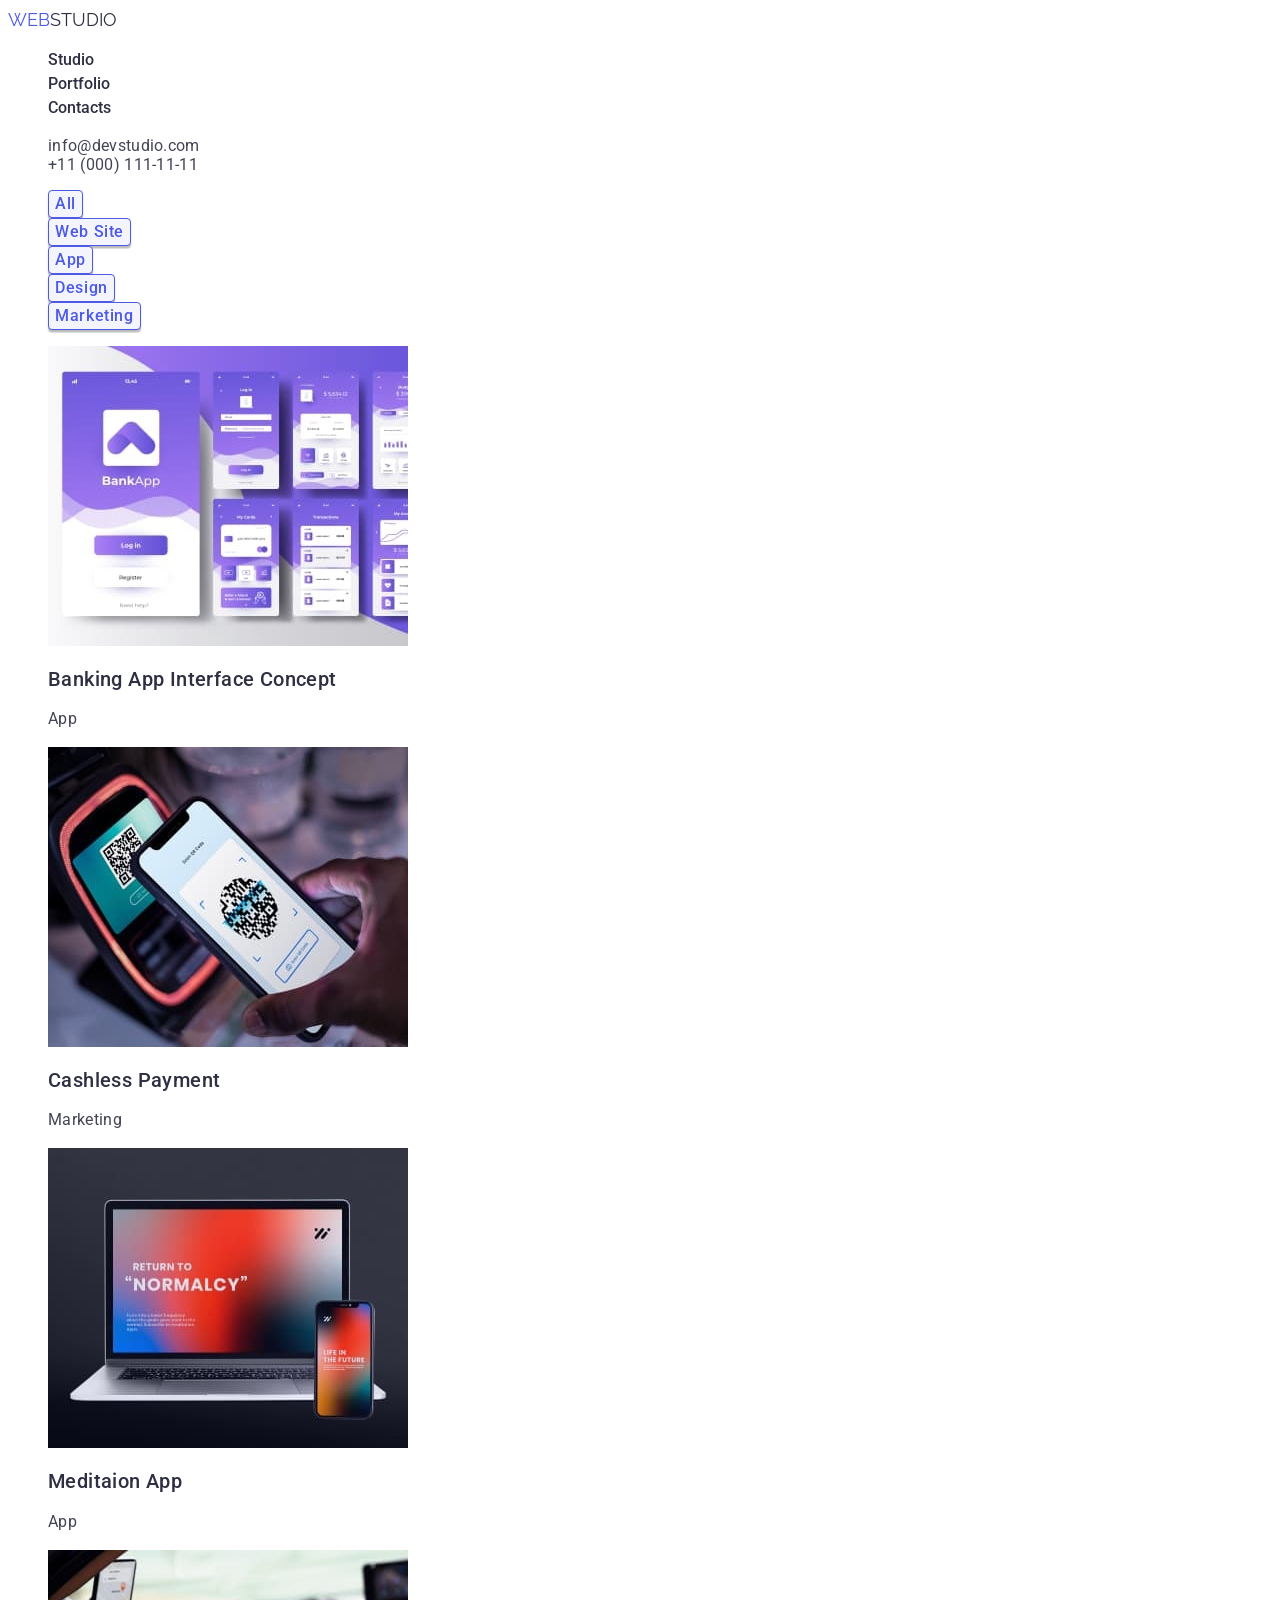
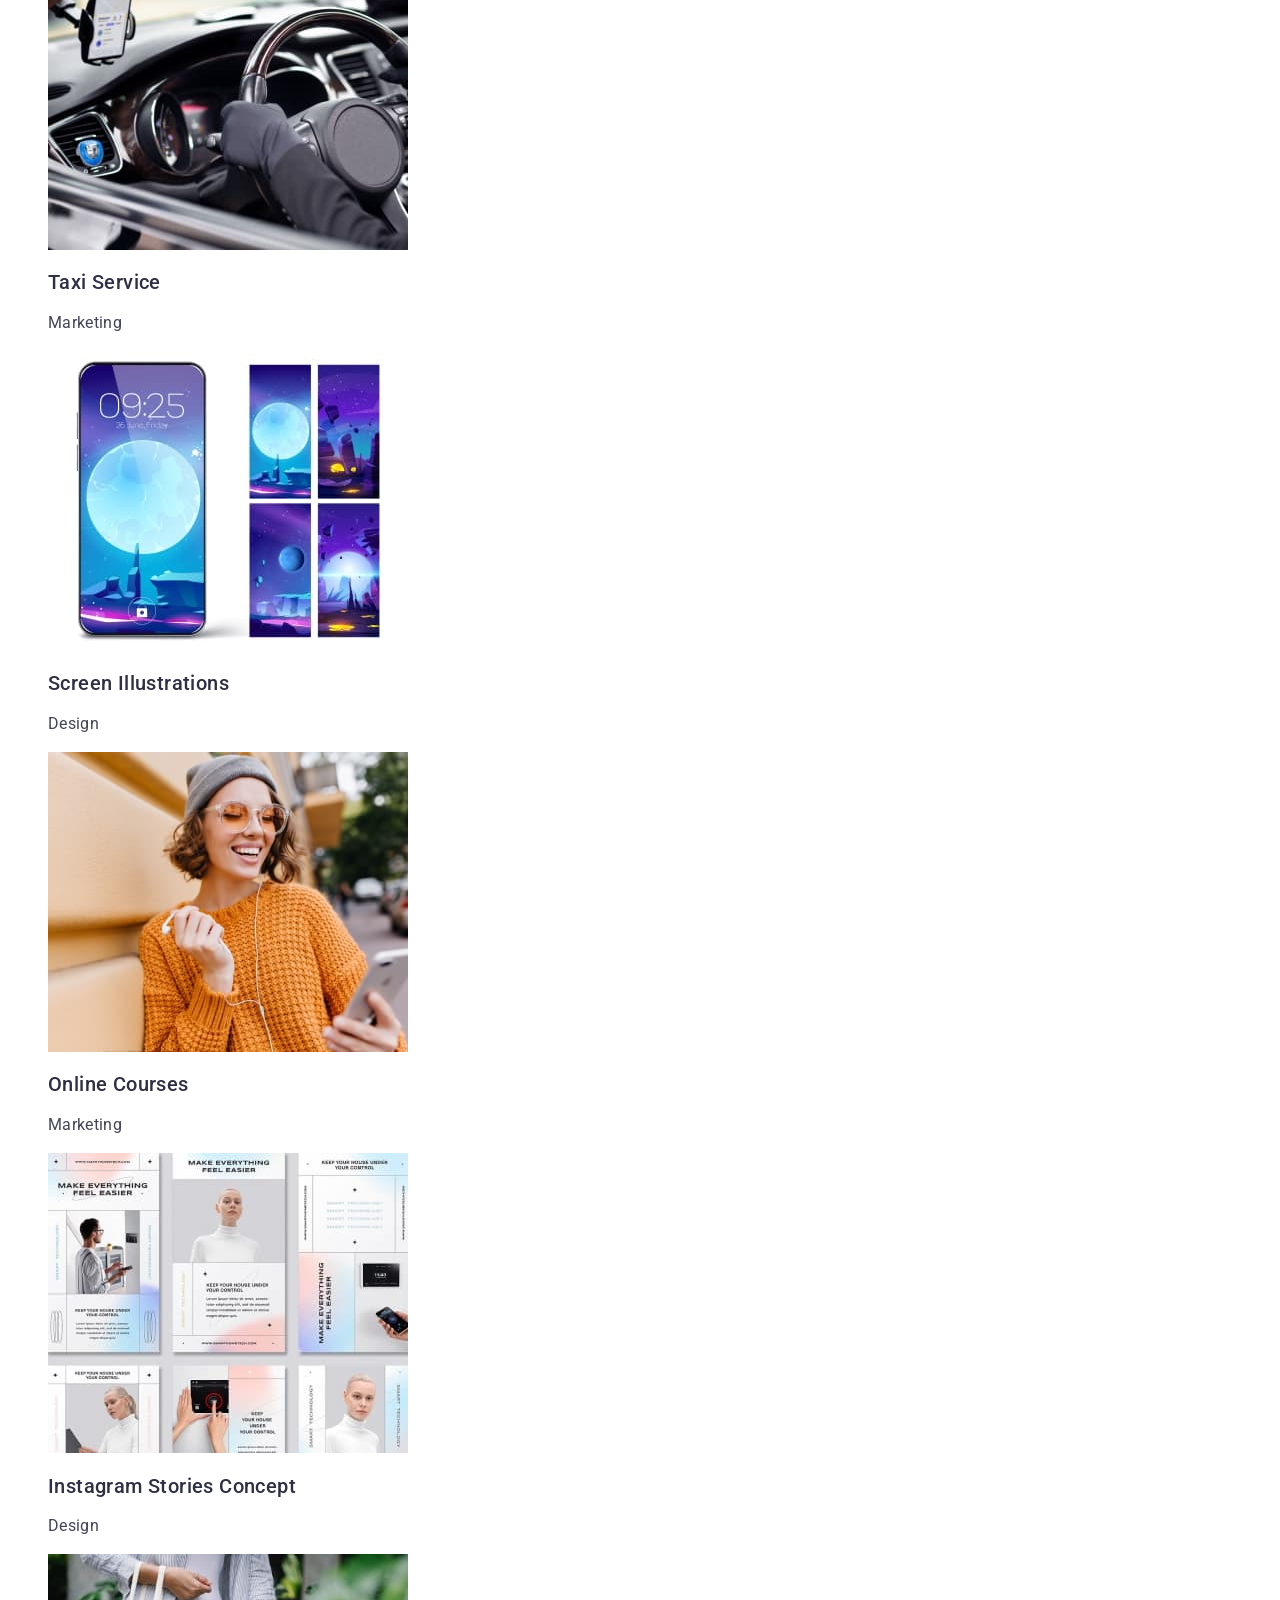
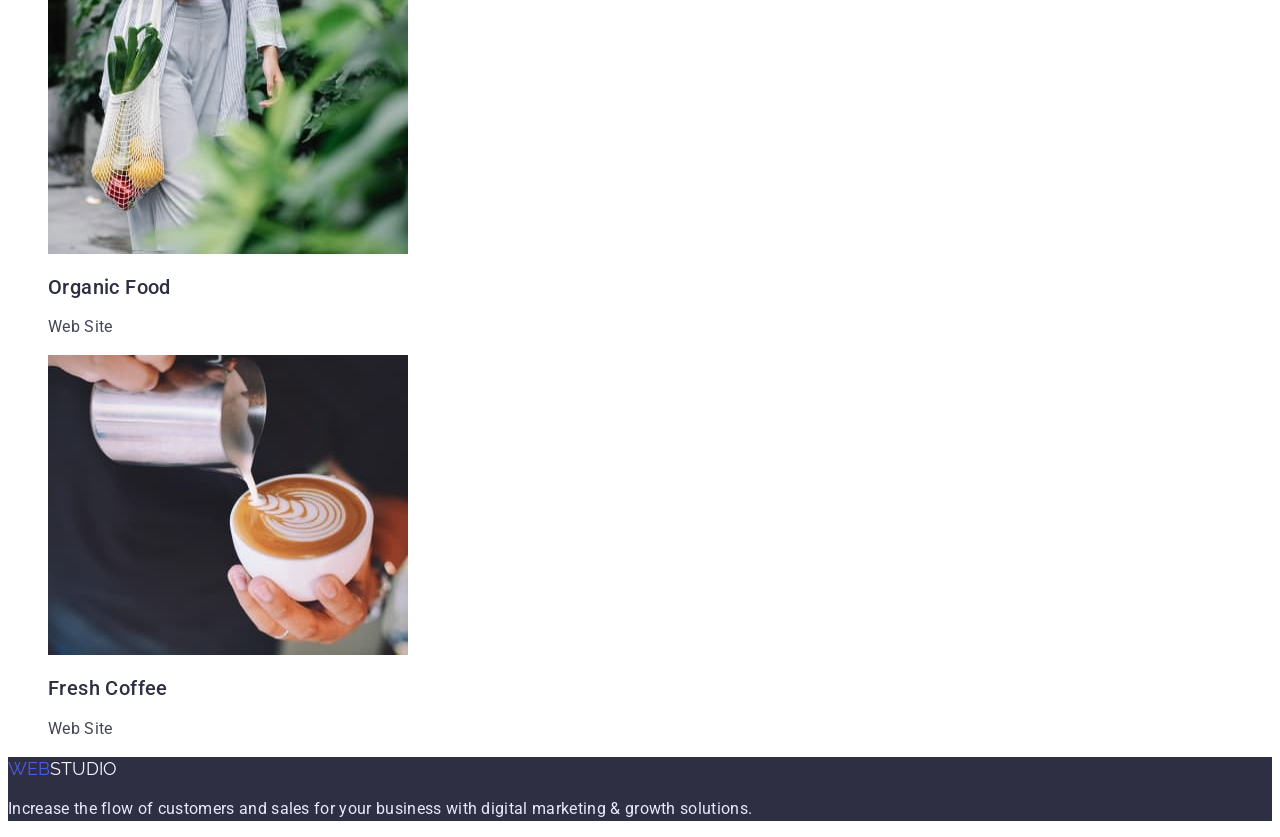
==== commit ce782a77: "com" ====
--- a/portfolio.html
+++ b/portfolio.html
@@ -8,7 +8,9 @@
     <title>portfolio</title>
     <link rel="preconnect" href="https://fonts.googleapis.com">
     <link rel="preconnect" href="https://fonts.gstatic.com" crossorigin>
-    <link href="https://fonts.googleapis.com/css2?family=Raleway:wght@800&family=Roboto:wght@400;500;700;900&display=swap" rel="stylesheet">
+    <link
+        href="https://fonts.googleapis.com/css2?family=Raleway:wght@800&family=Roboto:wght@400;500;700;900&display=swap"
+        rel="stylesheet">
     <link rel="stylesheet" href="./css/styles.css">
 </head>
 
@@ -26,7 +28,8 @@
         </nav>
         <address class="address">
             <ul class="address-list list">
-                <li class="address-item"><a class="address-link link" href="mailto:info@devstudio.com">info@devstudio.com</a></li>
+                <li class="address-item"><a class="address-link link"
+                        href="mailto:info@devstudio.com">info@devstudio.com</a></li>
                 <li class="address-item"><a class="address-link link" href="tel:+110001111111">+11 (000) 111-11-11</a>
                 </li>
             </ul>
@@ -36,65 +39,68 @@
     <!-- контэнт -->
     <main class="main">
 
-
-        <h1 hidden>Filtr</h1>
-        <ul class="filtr-list list">
-            <li class="filtr-item"><button type="button" class="filtr-btm">All</butto>
-            </li>
-            <li class="filtr-item"><button type="button" class="filtr-btm">Web Site</button></li>
-            <li class="filtr-item"><button type="button" class="filtr-btm">App</button></li>
-            <li class="filtr-item"><button type="button" class="filtr-btm">Design</button></li>
-            <li class="filtr-item"><button type="button" class="filtr-btm">Marketing</button></li>
-        </ul>
-       
+        <section class="filter">
+            <h1 class="visually-hidden">Filtr</h1>
+            <ul class="filtr-list list">
+                <li class="filtr-item"><button type="button" class="filtr-btm">All</butto>
+                </li>
+                <li class="filtr-item"><button type="button" class="filtr-btm">Web Site</button></li>
+                <li class="filtr-item"><button type="button" class="filtr-btm">App</button></li>
+                <li class="filtr-item"><button type="button" class="filtr-btm">Design</button></li>
+                <li class="filtr-item"><button type="button" class="filtr-btm">Marketing</button></li>
+            </ul>
 
 
-        <ul class="features list">
-            <li class="features-item"><a href=""><img src="./images/portfolio1.jpg" alt="App" width="360"></a>
-                <h2 class="features-hover">Banking App Interface Concept</h2>
-                <p class="features-meta">App</p>
-            </li>
-            <li class="features-item"><a href=""><img src="./images/portfolio2.jpg" alt="Marketing" width="360"></a>
-                <h2 class="features-hover">Cashless Payment</h2>
-                <p class="features-meta">Marketing</p>
 
-            </li>
-            <li class="features-item"><a href=""><img src="./images/portfolio3.jpg" alt="App laptop" width="360"></a>
-                <h2 class="features-hover">Meditaion App</h2>
-                <p class="features-meta">App</p>
+            <ul class="features list">
+                <li class="features-item"><a href="" class="link"><img src="./images/portfolio1.jpg" alt="App" width="360"> 
+                    <h2 class="features-hover">Banking App Interface Concept</h2>
+                    <p class="features-meta">App</p> </a>
 
-            </li>
-            <li class="features-item"><a href=""><img src="./images/portfolio4.jpg" alt="Marketing" width="360"></a>
-                <h2 class="features-hover">Taxi Service</h2>
-                <p class="features-meta">Marketing</p>
+                </li>
+                <li class="features-item"><a href="" class="link"><img src="./images/portfolio2.jpg" alt="Marketing" width="360">
+                    <h2 class="features-hover">Cashless Payment</h2>
+                    <p class="features-meta">Marketing</p></a>
 
-            </li>
-            <li class="features-item"><a href=""><img src="./images/portfolio5.jpg" alt="Design" width="360"></a>
-                <h2 class="features-hover">Screen Illustrations</h2>
-                <p class="features-meta">Design</p>
+                </li>
+                <li class="features-item"><a href="" class="link"><img src="./images/portfolio3.jpg" alt="App laptop"
+                            width="360">
+                    <h2 class="features-hover">Meditaion App</h2>
+                    <p class="features-meta">App</p></a>
 
-            </li>
-            <li class="features-item"><a href=""><img src="./images/portfolio6.jpg" alt="Marketing" width="360"></a>
-                <h2 class="features-hover">Online Courses</h2>
-                <p class="features-meta">Marketing</p>
+                </li>
+                <li class="features-item"><a href="" class="link"><img src="./images/portfolio4.jpg" alt="Marketing" width="360">
+                    <h2 class="features-hover">Taxi Service</h2>
+                    <p class="features-meta">Marketing</p></a>
 
-            </li>
-            <li class="features-item"><a href=""><img src="./images/portfolio7.jpg" alt="Design" width="360"></a>
-                <h2 class="features-hover">Instagram Stories Concept</h2>
-                <p class="features-meta">Design</p>
+                </li>
+                <li class="features-item"><a href="" class="link"><img src="./images/portfolio5.jpg" alt="Design" width="360">
+                    <h2 class="features-hover">Screen Illustrations</h2>
+                    <p class="features-meta">Design</p></a>
 
-            </li>
-            <li class="features-item"><a href=""><img src="./images/portfolio8.jpg" alt="Web Site" width="360"></a>
-                <h2 class="features-hover">Organic Food</h2>
-                <p class="features-meta">Web Site</p>
+                </li>
+                <li class="features-item"><a href="" class="link"><img src="./images/portfolio6.jpg" alt="Marketing" width="360">
+                    <h2 class="features-hover">Online Courses</h2>
+                    <p class="features-meta">Marketing</p></a>
 
-            </li>
-            <li class="features-item"><a href=""><img src="./images/portfolio9.jpg" alt="Web Site" width="360"></a>
-                <h2 class="features-hover">Fresh Coffee</h2>
-                <p class="features-meta">Web Site</p>
+                </li>
+                <li class="features-item"><a href="" class="link"><img src="./images/portfolio7.jpg" alt="Design" width="360">
+                    <h2 class="features-hover">Instagram Stories Concept</h2>
+                    <p class="features-meta">Design</p></a>
 
-            </li>
-        </ul>
+                </li>
+                <li class="features-item"><a href="" class="link"><img src="./images/portfolio8.jpg" alt="Web Site" width="360">
+                    <h2 class="features-hover">Organic Food</h2>
+                    <p class="features-meta">Web Site</p></a>
+
+                </li>
+                <li class="features-item"><a href="" class="link"><img src="./images/portfolio9.jpg" alt="Web Site" width="360">
+                    <h2 class="features-hover">Fresh Coffee</h2>
+                    <p class="features-meta">Web Site</p></a>
+
+                </li>
+            </ul>
+        </section>
     </main>
     <!-- подвал -->
     <footer class="footer">
--- a/css/styles.css
+++ b/css/styles.css
@@ -1,22 +1,20 @@
+:root {
+    --primary-Brand: #4D5AE5;
+    --pressed-state: #404BBF;
+    --dark: #2E2F42;
+    --cloud: #F4F4FD;
+    --accent: #E7E9FC;
+    --color-text: #434455;
+    --background-white: #FFFFFF;
+
+}
+
 body {
-    font-family: 'Raleway', sans-serif;
     font-family: "Roboto", sans-serif;
     color: var(--color-text);
     background-color: var(--background-white);
 }
 
-
-:root {
-    --Primary-Brand: #4D5AE5;
-    --Pressed-state: #404BBF;
-    --Dark: #2E2F42;
-    --cloud: #F4F4FD;
-    --Accent: #E7E9FC;
-    --color-text: #434455;
-    --background-white: #FFFFFF;
-
-}
-
 .list {
     list-style: none;
 }
@@ -27,99 +25,101 @@
 
 /* хедер */
 
-.header {}
-
-.header-navigation {}
 
 .header-logo {
     text-transform: uppercase;
-    color: var(--Primary-Brand);
-    font-family: 'Raleway';
+    color: var(--primary-Brand);
+    font-family: 'Raleway', sans-serif;
+    ;
     font-size: 18px;
     line-height: 1.33;
 }
 
 .header-span {
-    color: var(--Dark);
-}
-
-.header-list {}
-
-.header-item {
-    
+    color: var(--dark);
 }
 
 .header-link:hover,
 .header-link:focus {
-    color: var(--Pressed-state);
+    color: var(--pressed-state);
 }
 
 .header-link {
-    color: var(--Dark);
-    font-size: 16px;
-    line-height: 1.5;
-}
-
-.address {}
-
-.address-list {}
-
-.address-item {}
+    font-weight: 500;
+    color: var(--dark);
+    font-size: 16px;
+    line-height: 1.5;
+}
+
 
 .address-link {
     color: var(--color-text);
     font-size: 16px;
-    line-height: 1,5;
-    letter-spacing: 0.02em; 
-    cursor: default;
+    line-height: 1, 5;
+    letter-spacing: 0.02em;
+    cursor: pointer;
+    font-style: normal;
 }
 
 .address-link:hover,
 .address-link:focus {
-    color: var(--Pressed-state);
-}
+    color: var(--pressed-state);
+}
+
 /* hero */
 .hero {
     background-color: #2E2F42;
 }
-.hero-hover{
-font-size: 56px;
-line-height: 1.1;
-color: var(--background-white);
-}
-.hero-btm{
-cursor: pointer;
-font-size: 16px;
-line-height: 1.5;
-color: var(--background-white);
-background-color: var(--Primary-Brand);
-box-shadow: 0px 4px 4px rgba(0, 0, 0, 0.15);
-border-radius: 4px;
-
-}
+
+.hero-hover {
+    font-size: 56px;
+    line-height: 1.07;
+    color: var(--background-white);
+}
+
+.hero-btm {
+    font-family: 'Roboto';
+    cursor: pointer;
+    font-size: 16px;
+    line-height: 1.5;
+    color: var(--background-white);
+    background-color: var(--primary-Brand);
+    box-shadow: 0px 4px 4px rgba(0, 0, 0, 0.15);
+    border-radius: 4px;
+
+}
+
 .hero-btm:hover,
-.hero-btm:focus{
-    background-color: var(--Pressed-state);
+.hero-btm:focus {
+    background-color: var(--pressed-state);
     color: var(--background-white);
 }
 
 /* контэнт 👽 */
-.main {}
-
-.filtr {}
-
-.filtr-list {}
+.visually-hidden {
+    position: absolute;
+    width: 1px;
+    height: 1px;
+    margin: -1px;
+    border: 0;
+    padding: 0;   
+    white-space: nowrap;
+    clip-path: inset(100%);
+    clip: rect(0 0 0 0);
+    overflow: hidden;
+  }
 
 .filtr-btm {
     font-family: 'Roboto';
+    font-weight: 500;
     font-size: 16px;
     line-height: 1.5;
     display: flex;
     align-items: center;
     text-align: center;
     letter-spacing: 0.04em;
-    color: var(--Primary-Brand);
-    background-color: var(--Accent);
+    color: var(--primary-Brand);
+    background-color: var(--cloud);
     cursor: pointer;
     border: 1px solid;
     border-radius: 4px;
@@ -130,22 +130,24 @@
 
 .filtr-btm:hover,
 .filtr-btm:focus {
-    background-color: var(--Pressed-state);
+    background-color: var(--pressed-state);
     color: var(--background-white)
 }
 
 
-.features-hover {  
-    color: var(--Dark);
-    
+.features-hover {
+    font-family: 'Roboto';
+    color: var(--dark);
+    font-weight: 500;
     font-size: 20px;
     line-height: 1.2;
     letter-spacing: 0.02em;
+    
 }
 
 .features-meta {
-
-   
+    font-family: 'Roboto';
+   color: var(--color-text);
     font-size: 16px;
     line-height: 1.5;
     letter-spacing: 0.02em;
@@ -153,15 +155,16 @@
 
 /* подвал */
 .footer {
-    background-color: var(--Dark);
+    background-color: var(--dark);
 }
 
 .footer-logo {
     text-transform: uppercase;
-    color: var(--Primary-Brand);
-    font-family: 'Raleway';
-
-  
+    color: var(--primary-Brand);
+    font-family: 'Raleway', sans-serif;
+    ;
+
+
     font-size: 18px;
     line-height: 1.33;
 }
@@ -176,46 +179,48 @@
     font-size: 16px;
     line-height: 1.5;
     letter-spacing: 0.02em;
-    color: var(--Accent);
-}
-.container {
-}
+    color: var(--accent);
+}
+
 .container-hover {
-font-size: 36px;
-line-height: 1.1;
-letter-spacing: 0.02em;
-text-transform: capitalize;
-color: var(--Dark);
-}
-.container-list {
-}
-.container-item {
-}
-.team{
+    font-family: 'Roboto';
+    font-weight: 700;
+    font-size: 36px;
+    line-height: 1.07;
+    letter-spacing: 0.02em;
+    text-transform: capitalize;
+    color: var(--dark);
+}
+
+.team {
     background-color: var(--cloud);
 
 }
+
 .team-hover {
-font-weight: 700;
-font-size: 36px;
-line-height: 1.1;
-color: var(--Dark);
-}
-.team-list {
-    
-}
+    font-family: 'Roboto';
+    font-weight: 700;
+    font-size: 36px;
+    line-height: 1.07;
+    color: var(--dark);
+}
+
 .team-item {
     background: var(--background-white);
-    
-}
+}
+
 .team-subtitle {
-font-weight: 500;
-font-size: 20px;
-line-height: 1.2;
-color: var(--Dark);
-}
+    font-weight: 500;
+    font-size: 20px;
+    line-height: 1.2;
+    color: var(--dark);
+    
+}
+
 .team-text {
-font-weight: 400;
-font-size: 16px;
-line-height: 1.5;
+
+    font-size: 16px;
+    line-height: 1.5;
+    
+    
 }
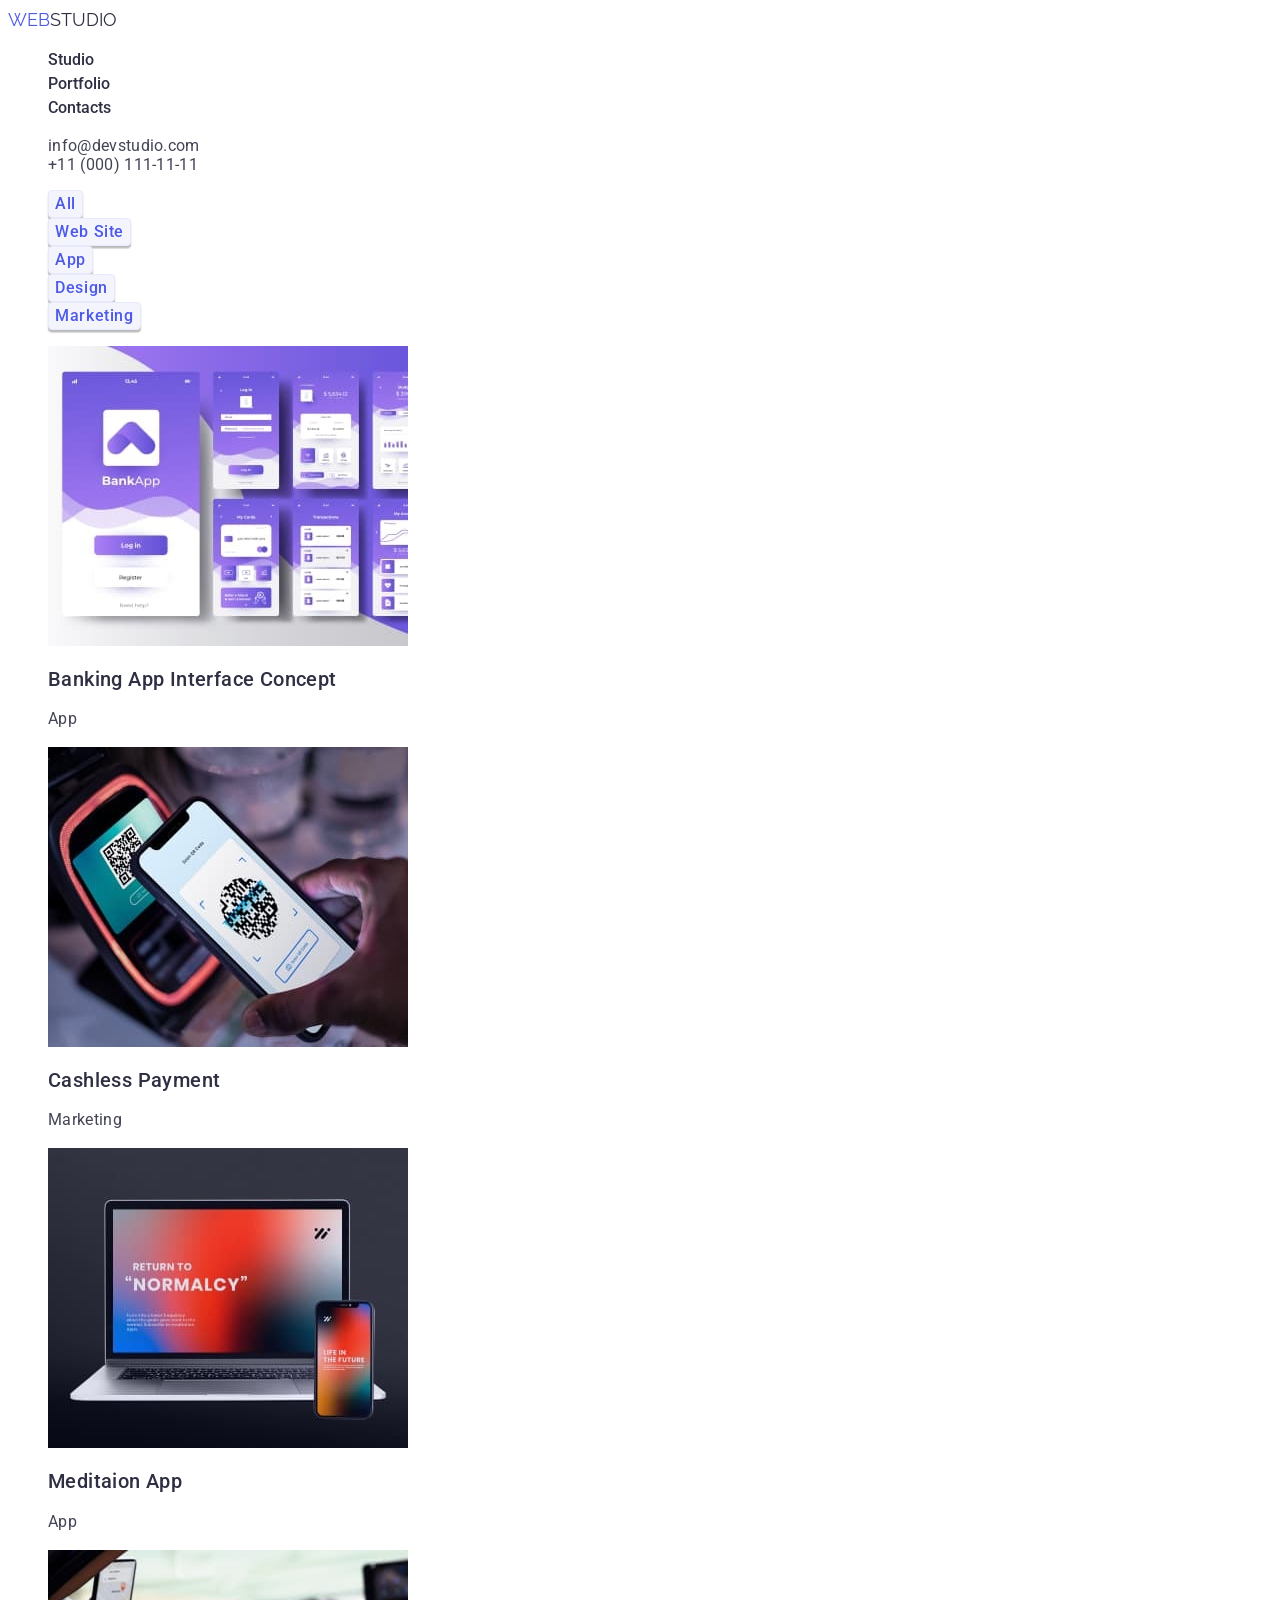
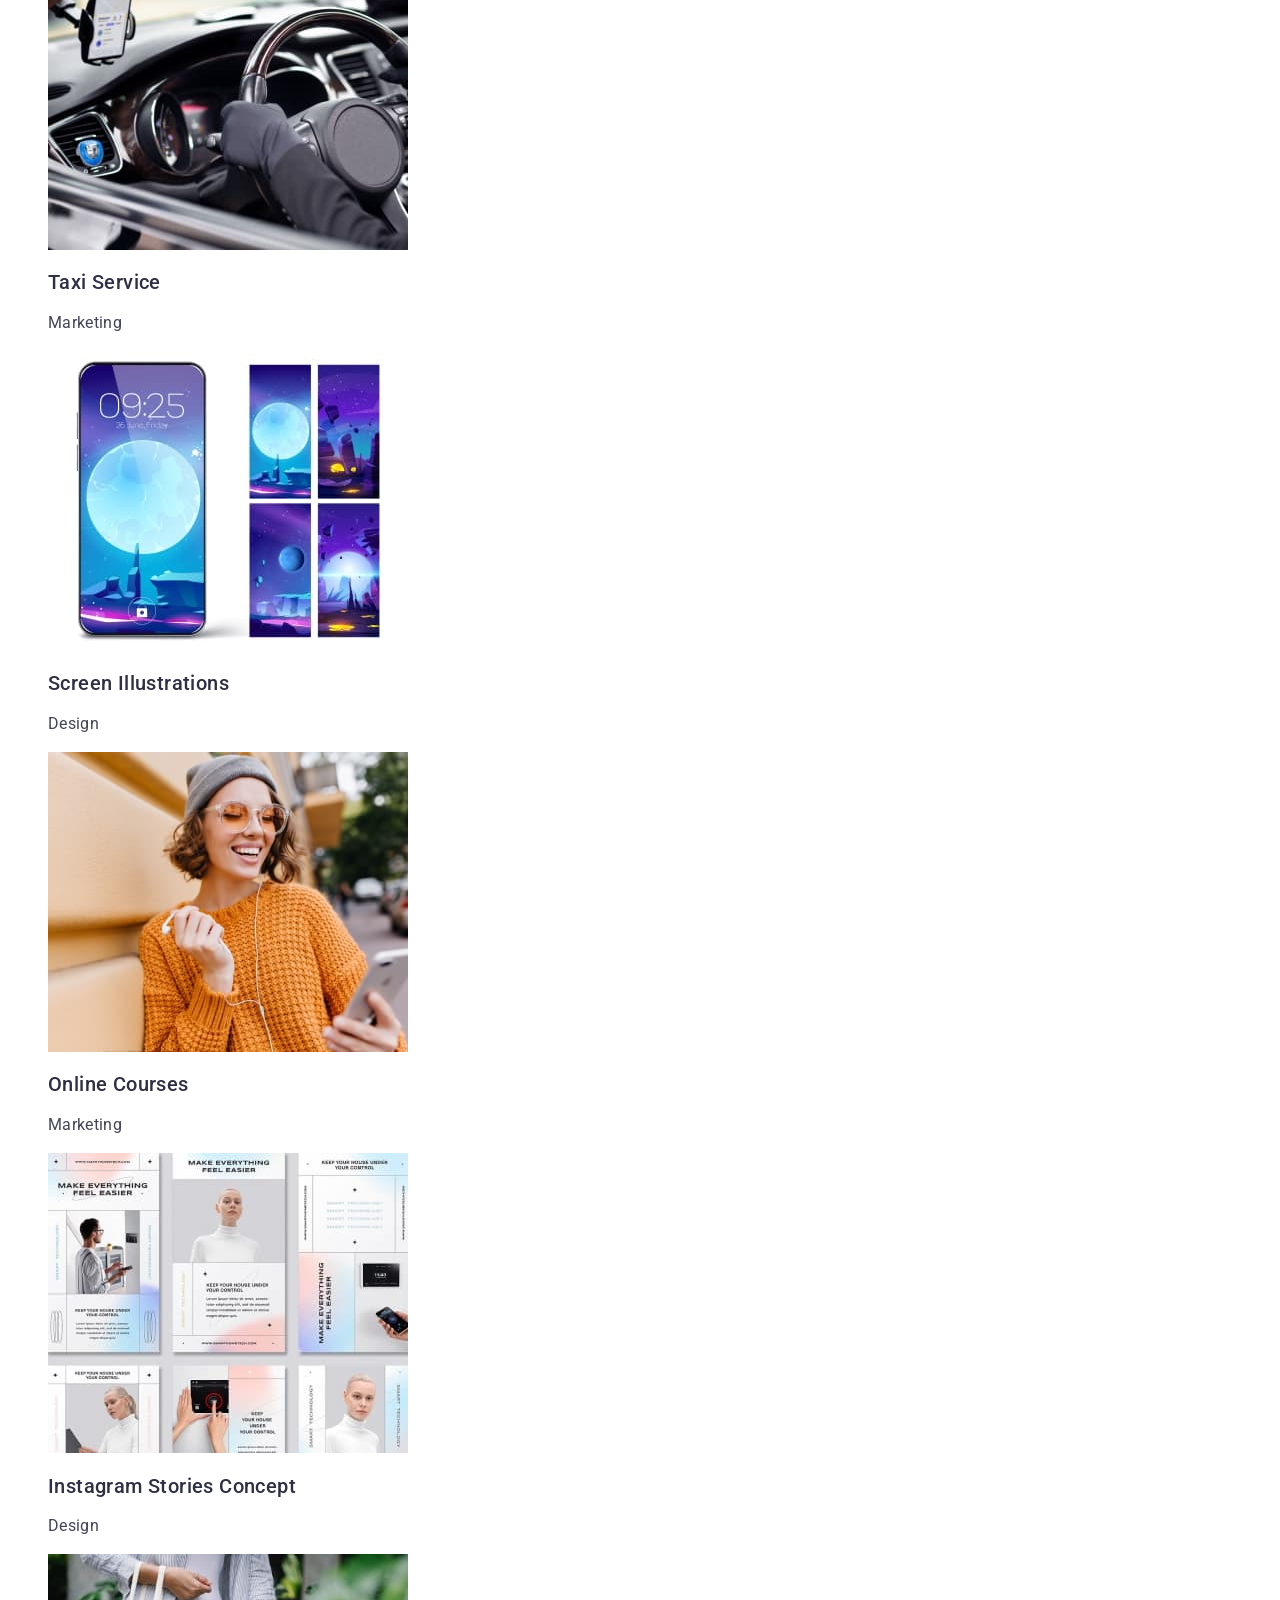
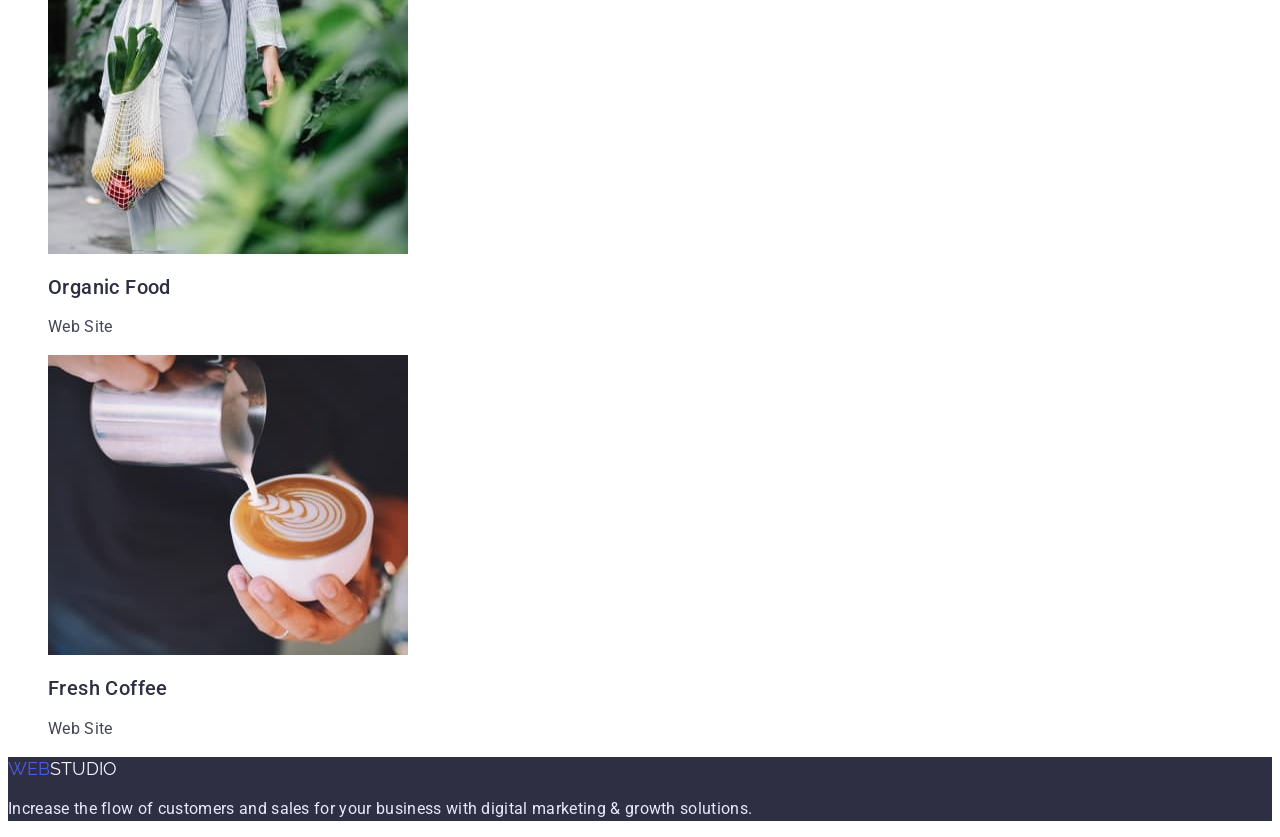
==== commit 52a9a9bb: "com" ====
--- a/portfolio.html
+++ b/portfolio.html
@@ -20,7 +20,7 @@
         <nav class="header-navigation">
             <a href="./index.html" class="header-logo link">Web<span class="header-span">Studio</span> </a>
             <ul class="header-list list">
-                <li class="header-item"><a href="" class="header-link link">Studio</a></li>
+                <li class="header-item"><a href="./index.html" class="header-link link">Studio</a></li>
 
                 <li class="header-item"><a href="./portfolio.html" class="header-link link">Portfolio</a></li>
                 <li class="header-item"><a href="" class="header-link link">Contacts</a></li>
@@ -42,8 +42,7 @@
         <section class="filter">
             <h1 class="visually-hidden">Filtr</h1>
             <ul class="filtr-list list">
-                <li class="filtr-item"><button type="button" class="filtr-btm">All</butto>
-                </li>
+                <li class="filtr-item"><button type="button" class="filtr-btm">All</button></li>
                 <li class="filtr-item"><button type="button" class="filtr-btm">Web Site</button></li>
                 <li class="filtr-item"><button type="button" class="filtr-btm">App</button></li>
                 <li class="filtr-item"><button type="button" class="filtr-btm">Design</button></li>
@@ -53,50 +52,67 @@
 
 
             <ul class="features list">
-                <li class="features-item"><a href="" class="link"><img src="./images/portfolio1.jpg" alt="App" width="360"> 
-                    <h2 class="features-hover">Banking App Interface Concept</h2>
-                    <p class="features-meta">App</p> </a>
+                <li class="features-item"><a href="" class="link"><img src="./images/portfolio1.jpg" alt="App"
+                            width="360">
+                        <h2 class="features-hover">Banking App Interface Concept</h2>
+                        <p class="features-meta">App</p>
+                    </a>
 
                 </li>
-                <li class="features-item"><a href="" class="link"><img src="./images/portfolio2.jpg" alt="Marketing" width="360">
-                    <h2 class="features-hover">Cashless Payment</h2>
-                    <p class="features-meta">Marketing</p></a>
+                <li class="features-item"><a href="" class="link"><img src="./images/portfolio2.jpg" alt="Marketing"
+                            width="360">
+                        <h2 class="features-hover">Cashless Payment</h2>
+                        <p class="features-meta">Marketing</p>
+                    </a>
 
                 </li>
                 <li class="features-item"><a href="" class="link"><img src="./images/portfolio3.jpg" alt="App laptop"
                             width="360">
-                    <h2 class="features-hover">Meditaion App</h2>
-                    <p class="features-meta">App</p></a>
+                        <h2 class="features-hover">Meditaion App</h2>
+                        <p class="features-meta">App</p>
+                    </a>
 
                 </li>
-                <li class="features-item"><a href="" class="link"><img src="./images/portfolio4.jpg" alt="Marketing" width="360">
-                    <h2 class="features-hover">Taxi Service</h2>
-                    <p class="features-meta">Marketing</p></a>
+                <li class="features-item"><a href="" class="link"><img src="./images/portfolio4.jpg" alt="Marketing"
+                            width="360">
+                        <h2 class="features-hover">Taxi Service</h2>
+                        <p class="features-meta">Marketing</p>
+                    </a>
 
                 </li>
-                <li class="features-item"><a href="" class="link"><img src="./images/portfolio5.jpg" alt="Design" width="360">
-                    <h2 class="features-hover">Screen Illustrations</h2>
-                    <p class="features-meta">Design</p></a>
+                <li class="features-item"><a href="" class="link"><img src="./images/portfolio5.jpg" alt="Design"
+                            width="360">
+                        <h2 class="features-hover">Screen Illustrations</h2>
+                        <p class="features-meta">Design</p>
+                    </a>
 
                 </li>
-                <li class="features-item"><a href="" class="link"><img src="./images/portfolio6.jpg" alt="Marketing" width="360">
-                    <h2 class="features-hover">Online Courses</h2>
-                    <p class="features-meta">Marketing</p></a>
+                <li class="features-item"><a href="" class="link"><img src="./images/portfolio6.jpg" alt="Marketing"
+                            width="360">
+                        <h2 class="features-hover">Online Courses</h2>
+                        <p class="features-meta">Marketing</p>
+                    </a>
 
                 </li>
-                <li class="features-item"><a href="" class="link"><img src="./images/portfolio7.jpg" alt="Design" width="360">
-                    <h2 class="features-hover">Instagram Stories Concept</h2>
-                    <p class="features-meta">Design</p></a>
+                <li class="features-item"><a href="" class="link"><img src="./images/portfolio7.jpg" alt="Design"
+                            width="360">
+                        <h2 class="features-hover">Instagram Stories Concept</h2>
+                        <p class="features-meta">Design</p>
+                    </a>
 
                 </li>
-                <li class="features-item"><a href="" class="link"><img src="./images/portfolio8.jpg" alt="Web Site" width="360">
-                    <h2 class="features-hover">Organic Food</h2>
-                    <p class="features-meta">Web Site</p></a>
+                <li class="features-item"><a href="" class="link"><img src="./images/portfolio8.jpg" alt="Web Site"
+                            width="360">
+                        <h2 class="features-hover">Organic Food</h2>
+                        <p class="features-meta">Web Site</p>
+                    </a>
 
                 </li>
-                <li class="features-item"><a href="" class="link"><img src="./images/portfolio9.jpg" alt="Web Site" width="360">
-                    <h2 class="features-hover">Fresh Coffee</h2>
-                    <p class="features-meta">Web Site</p></a>
+                <li class="features-item"><a href="" class="link"><img src="./images/portfolio9.jpg" alt="Web Site"
+                            width="360">
+                        <h2 class="features-hover">Fresh Coffee</h2>
+                        <p class="features-meta">Web Site</p>
+                    </a>
 
                 </li>
             </ul>
--- a/css/styles.css
+++ b/css/styles.css
@@ -124,8 +124,10 @@
     border: 1px solid;
     border-radius: 4px;
     box-shadow: 0px 3px 1px rgba(0, 0, 0, 0.1), 0px 2px 1px rgba(0, 0, 0, 0.08), 0px 2px 2px rgba(0, 0, 0, 0.12);
-
-
+    border: 1px solid #E7E9FC;
+    flex: none;
+    order: 1;
+    flex-grow: 0;
 }
 
 .filtr-btm:hover,
